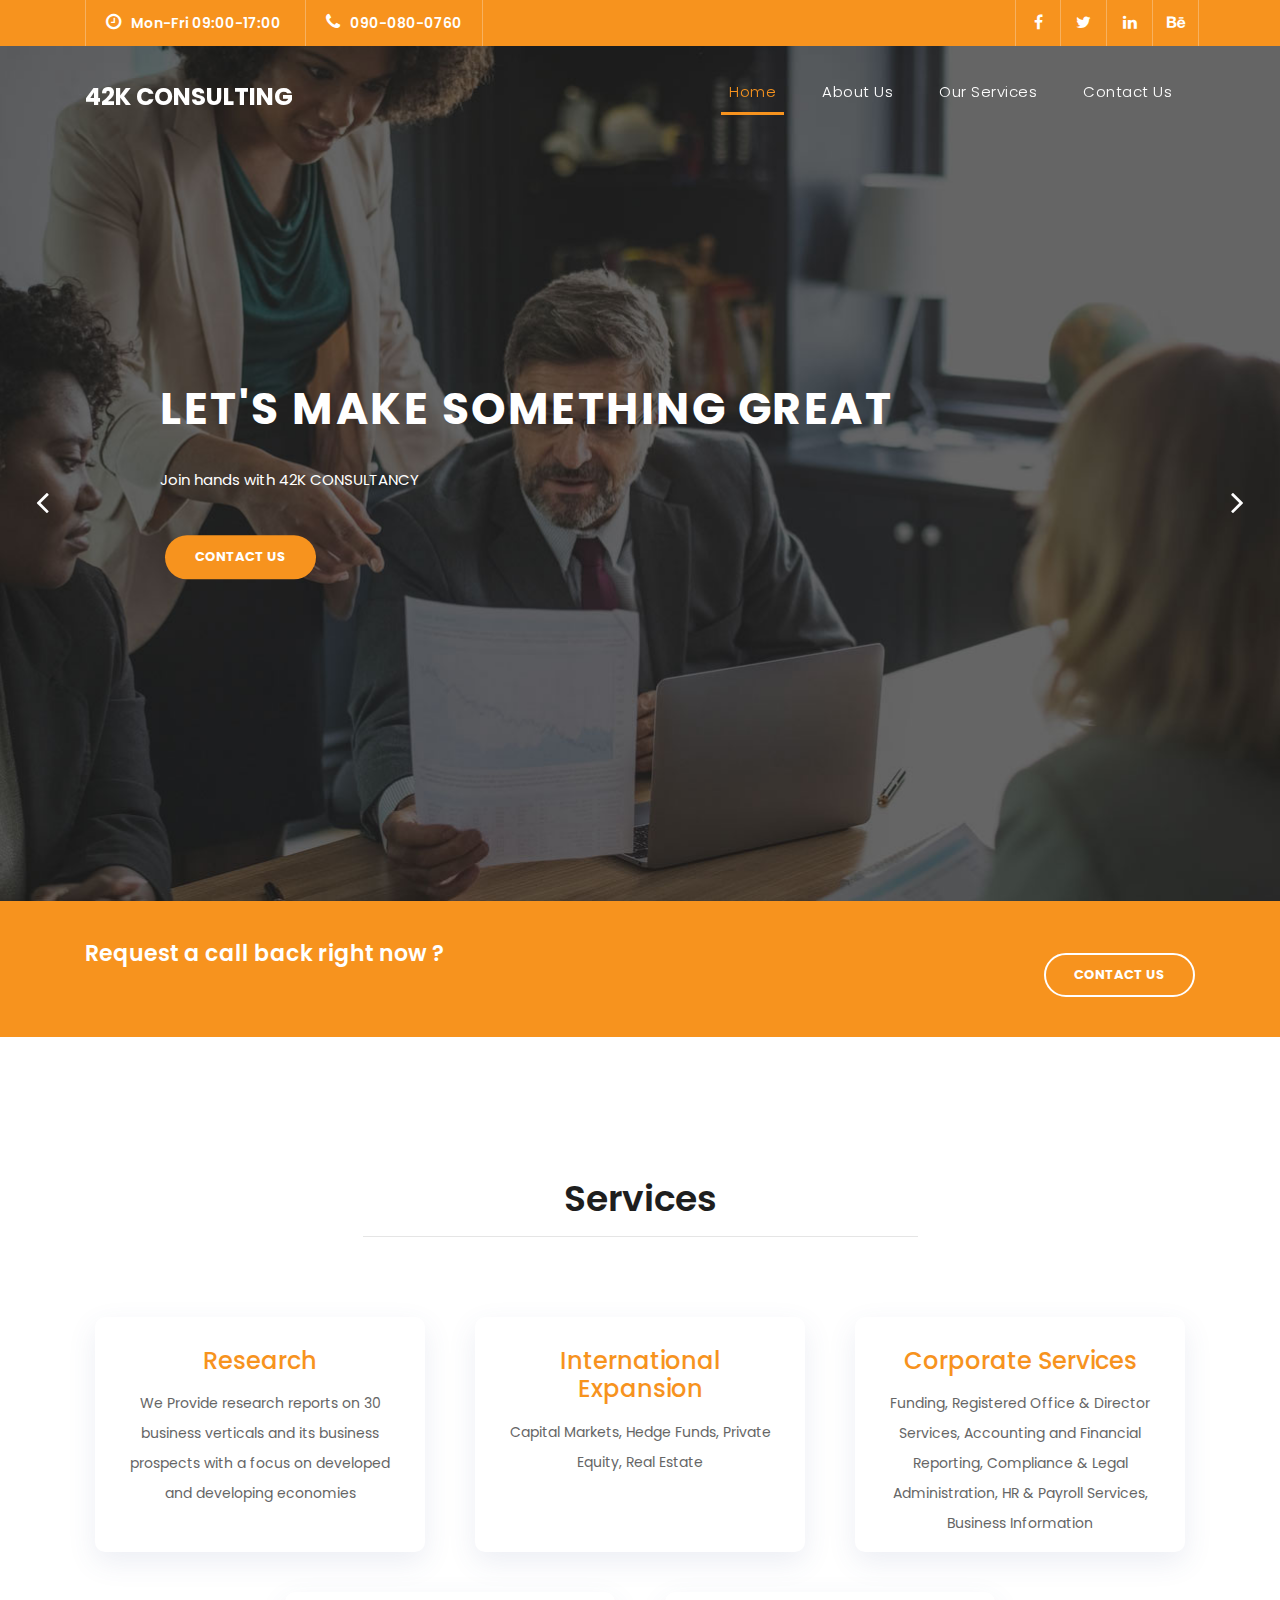
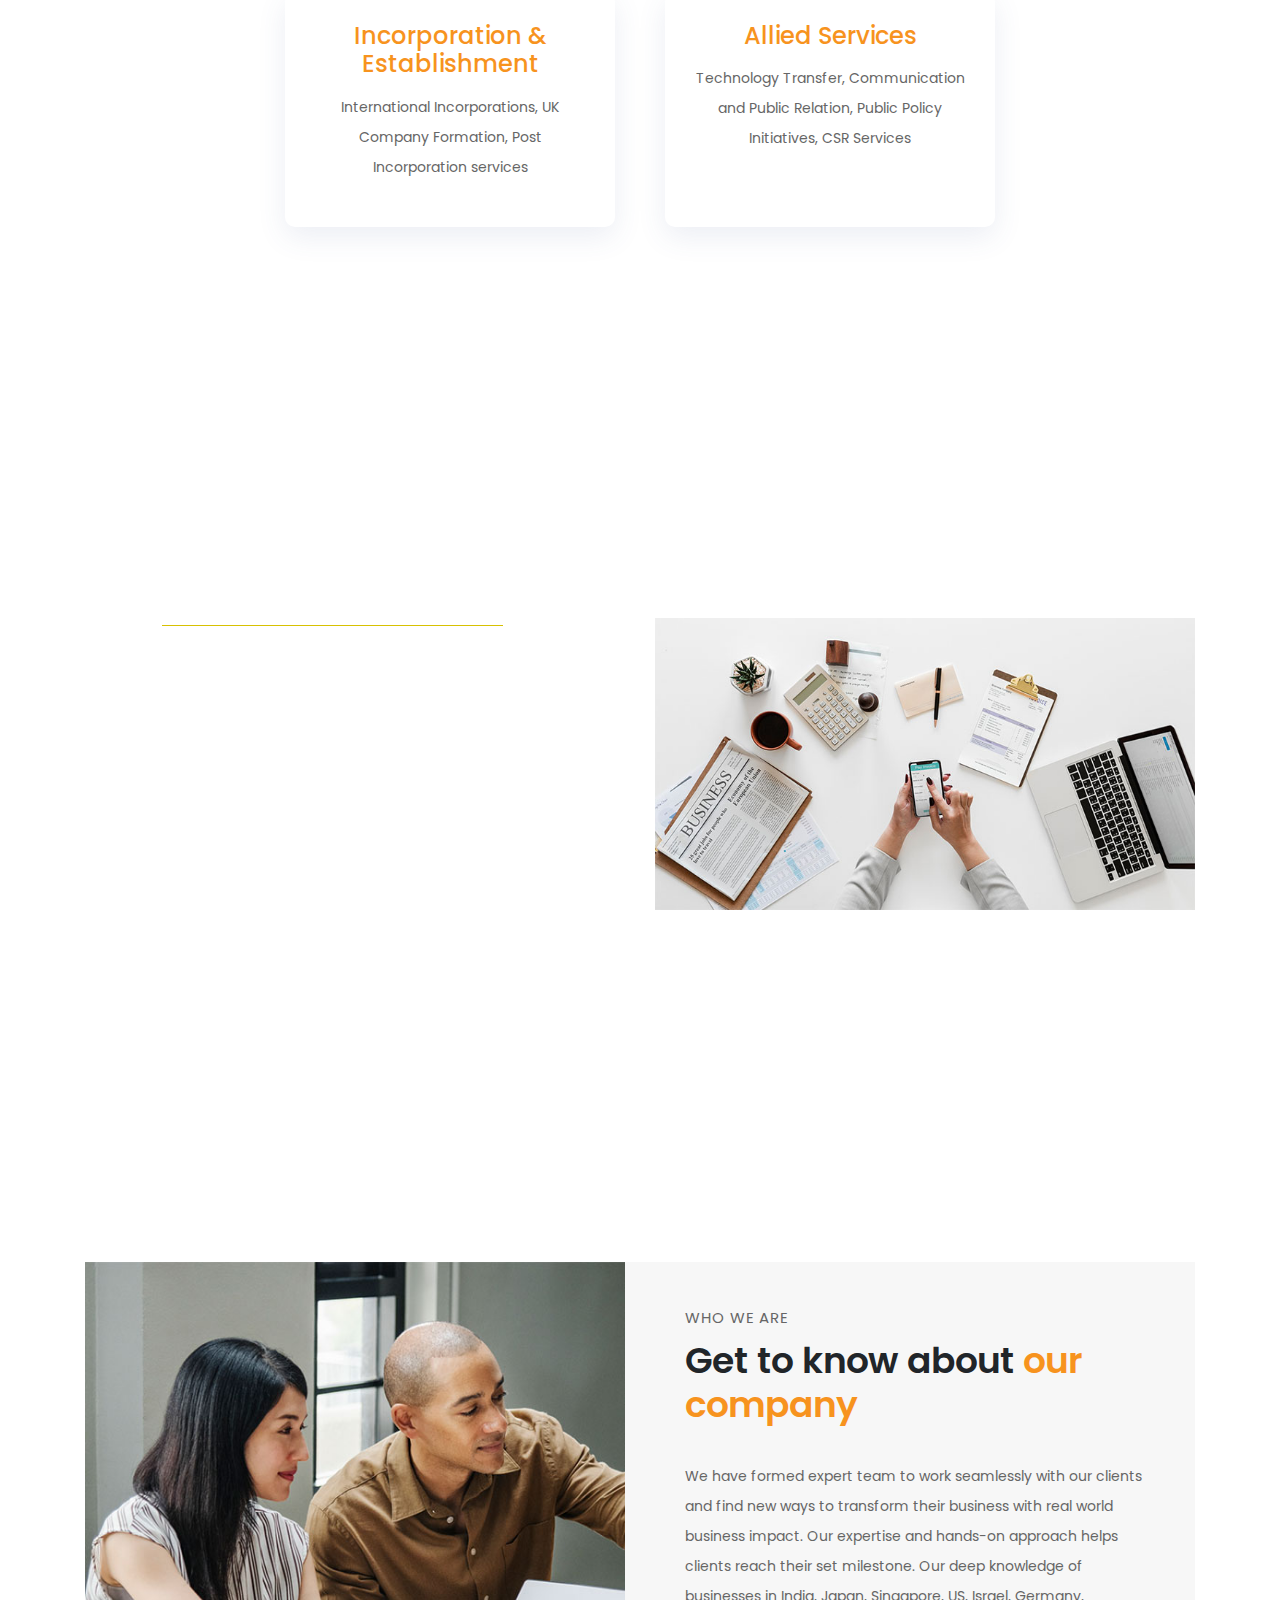
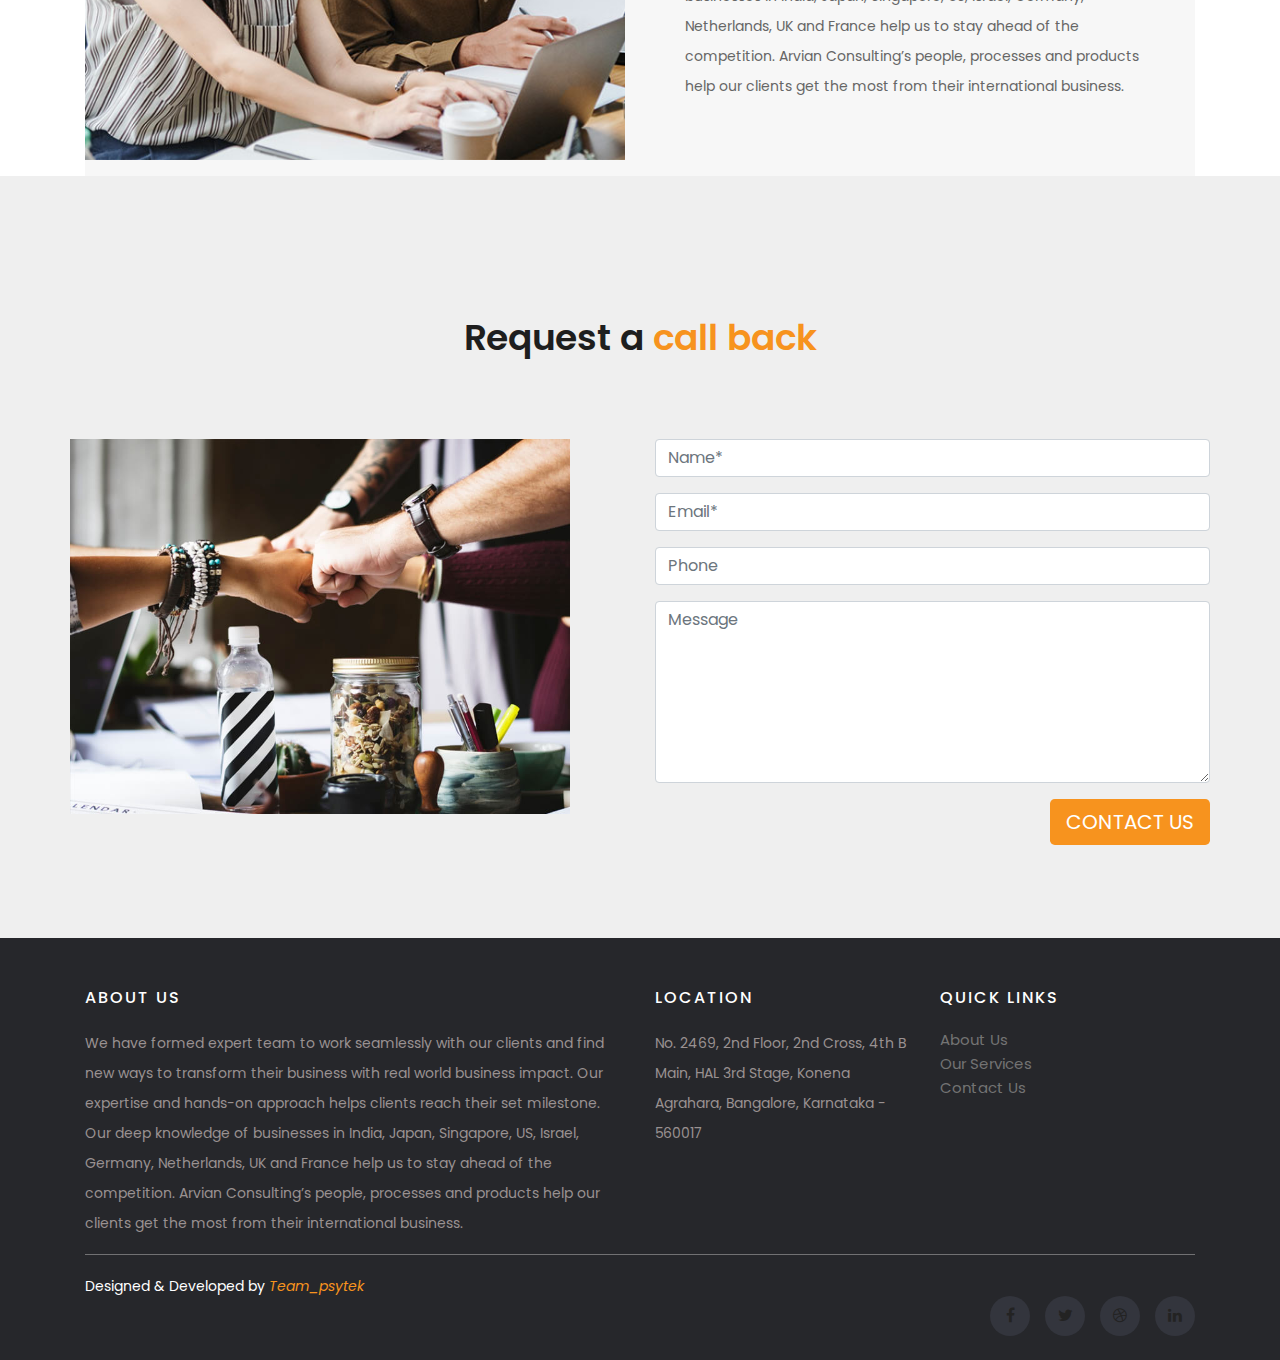
==== index.html @ 0863b6f3 "update website" ====
<!DOCTYPE html>
<html lang="en">

  <head>

    <meta charset="utf-8">
    <meta name="viewport" content="width=device-width, initial-scale=1, shrink-to-fit=no">
    <meta name="description" content="">
    <meta name="author" content="TemplateMo">
    <link href="https://fonts.googleapis.com/css?family=Poppins:100,200,300,400,500,600,700,800,900&display=swap" rel="stylesheet">

    <title>42K consulting</title>

    <!-- Bootstrap core CSS -->
    <link href="vendor/bootstrap/css/bootstrap.min.css" rel="stylesheet">

    <!-- Additional CSS Files -->
    <link rel="stylesheet" href="assets/css/fontawesome.css">
    <link rel="stylesheet" href="assets/css/templatemo-finance-business.css">
    <link rel="stylesheet" href="assets/css/owl.css">

    <!-- <link rel="stylesheet" href="assets/bootstrap/css/bootstrap.min.css"> -->
    <link rel="stylesheet" href="assets/mobirise/css/style.css">
    <link rel="preload" as="style" href="assets/mobirise/css/mbr-additional.css">
    <link rel="stylesheet" href="assets/mobirise/css/mbr-additional.css" type="text/css">
<!--

Finance Business TemplateMo

https://templatemo.com/tm-545-finance-business

-->
  </head>

  <body>

    <!-- ***** Preloader Start ***** -->
    <div id="preloader">
        <div class="jumper">
            <div></div>
            <div></div>
            <div></div>
        </div>
    </div>  
    <!-- ***** Preloader End ***** -->

    <!-- Header -->
    <div class="sub-header">
      <div class="container">
        <div class="row">
          <div class="col-md-8 col-xs-12">
            <ul class="left-info">
              <li><a href="#"><i class="fa fa-clock-o"></i>Mon-Fri 09:00-17:00</a></li>
              <li><a href="#"><i class="fa fa-phone"></i>090-080-0760</a></li>
            </ul>
          </div>
          <div class="col-md-4">
            <ul class="right-icons">
              <li><a href="#"><i class="fa fa-facebook"></i></a></li>
              <li><a href="#"><i class="fa fa-twitter"></i></a></li>
              <li><a href="#"><i class="fa fa-linkedin"></i></a></li>
              <li><a href="#"><i class="fa fa-behance"></i></a></li>
            </ul>
          </div>
        </div>
      </div>
    </div>

    <header class="">
      <nav class="navbar navbar-expand-lg">
        <div class="container">
          <a class="navbar-brand" href="index.html"><h2>  42K Consulting </h2></a>
          <button class="navbar-toggler" type="button" data-toggle="collapse" data-target="#navbarResponsive" aria-controls="navbarResponsive" aria-expanded="false" aria-label="Toggle navigation">
            <span class="navbar-toggler-icon"></span>
          </button>
          <div class="collapse navbar-collapse" id="navbarResponsive">
            <ul class="navbar-nav ml-auto">
              <li class="nav-item active">
                <a class="nav-link" href="index.html">Home
                  <span class="sr-only">(current)</span>
                </a>
              </li>
              <li class="nav-item">
                <a class="nav-link" href="about.html">About Us</a>
              </li>
              <li class="nav-item">
                <a class="nav-link" href="services.html">Our Services</a>
              </li>
              <li class="nav-item">
                <a class="nav-link" href="contact.html">Contact Us</a>
              </li>
            </ul>
          </div>
        </div>
      </nav>
    </header>

    <!-- Page Content -->
    <!-- Banner Starts Here -->
    <div class="main-banner header-text" id="top">
        <div class="Modern-Slider">
          <!-- Item -->
          <div class="item item-1">
            <div class="img-fill">
                <div class="text-content">
                  <h6></h6>
                  <h4>Let's Make something great  </h4>
                  <p>Join hands with 42K CONSULTANCY</p>
                  <a href="contact.html" class="filled-button">contact us</a>
                </div>
            </div>
          </div>
          <!-- // Item -->
          <!-- Item -->
          <div class="item item-2">
            <div class="img-fill">
                <div class="text-content">
                  <!-- <h6>we are here to support you</h6> -->
                  <h4>Let's Make something great  </h4>
                  <p>Join hands with 42K CONSULTANCY</p>
                  <a href="services.html" class="filled-button">our services</a>
                </div>
            </div>
          </div>
          <!-- // Item -->
          <!-- Item -->
          <!-- <div class="item item-3">
            <div class="img-fill">
                <div class="text-content">
                  <h6>we have a solid background</h6>
                  <h4>Market Analysis<br>&amp; Statistics</h4>
                  <p>Vivamus ut tellus mi. Nulla nec cursus elit, id vulputate mi. Sed nec cursus augue. Phasellus lacinia ac sapien vitae dapibus. Mauris ut dapibus velit cras interdum nisl ac urna tempor mollis.</p>
                  <a href="about.html" class="filled-button">learn more</a>
                </div>
            </div>
          </div> -->
          <!-- // Item -->
        </div>
    </div>
    <!-- Banner Ends Here -->

    <div class="request-form">
      <div class="container">
        <div class="row">
          <div class="col-md-8">
            <h4>Request a call back right now ?</h4>
          </div>
          <div class="col-md-4">
            <a href="contact.html" class="border-button">Contact Us</a>
          </div>
        </div>
      </div>
    </div>

    <div class="services">
      <div class="container">
        <div class="row">
          <div class="col-md-12">
            <div class="section-heading">
              <h2> Services</h2>
              <hr style="    width: 50%;">
              <!-- <span>Aliquam id urna imperdiet libero mollis hendrerit</span> -->
            </div>
          </div>
          <div class="col-lg-4 col-md-6">
            <div class="icon-box" style="height: 235px;">
              <h4 class="title" style="    text-align: center;
              margin-bottom: 13px;"><a href="">Research</a></h4>
              <p class="description" style=" text-align: center;">
                We Provide research reports on 30 business verticals and its business prospects with a focus on developed and developing economies</p>
            </div>
          </div>
          <div class="col-lg-4 col-md-6">
            <div class="icon-box" style="height: 235px;">
              <h4 class="title" style="    text-align: center;
              margin-bottom: 13px;"><a href="">International Expansion</a></h4>
              <p class="description" style=" text-align: center;">
                Capital Markets, Hedge Funds, Private Equity, Real Estate</p>
            </div>
          </div>

          <div class="col-lg-4 col-md-6" >
            <div class="icon-box" style="height: 235px;">
              <h4 class="title" style="    text-align: center;
              margin-bottom: 13px;"><a href="">Corporate Services</a></h4>
              <p class="description" style=" text-align: center;">Funding, Registered Office & Director Services, Accounting and Financial Reporting, Compliance & Legal Administration, HR & Payroll Services, Business Information</p>
            </div>
          </div>
          <div class="col-lg-2 col-md-6">
          
          </div>
            <div class="col-lg-4 col-md-6" >
              <div class="icon-box"  style="height: 235px;">
                <h4 class="title" style="    text-align: center;
                margin-bottom: 13px;"><a href="">Incorporation & Establishment  </a></h4>
                <p class="description" style=" text-align: center;">International Incorporations, UK Company Formation, Post Incorporation services</p>
              </div>
            </div>
  
            <div class="col-lg-4 col-md-6">
              <div class="icon-box" style="height: 235px;">
                <h4 class="title" style="    text-align: center;
                margin-bottom: 13px;"><a href="">Allied Services</a></h4>
                <p class="description" style=" text-align: center;">Technology Transfer, Communication and Public Relation, Public Policy Initiatives, CSR Services </p>
              </div>
            </div>
        </div>
      </div>
    </div>

    <div class="fun-facts">
      <div class="container">
        <div class="row">
          <div class="col-md-6">
            <div class="left-content">
              <!-- <span>Lorem ipsum dolor sit amet</span> -->
              <h2 style="text-align: center;">What We Do</em></h2>
              <hr style="    background: #f0d703;
              width: 69%;">
              <p>Arvian Consulting is a trusted business partner for companies in their efforts to create wealth by expanding their business and create lasting legacies and good governance standards. We provided deliverable solutions to businesses, funds and portfolios by way of advisory services. We have set up a partner ecosystem around Arvian Consulting Pvt Ltd to deliver these services seamlessly. Besides speed and accuracy, we bank on trust of our clients to come up with ways to transform their business creating global impact. Arvian Consulting with its team of experts provide services based on trust, transparency and without any conflict of interest in our approach to client dealings.</p>
              <!-- <a href="" class="filled-button">Read More</a> -->
            </div>
          </div>
          <div class="col-md-6 align-self-center">
              <img src="./assets/images/single_service_01.jpg" alt="" width="100%">
            <!-- <div class="row">
              <div class="col-md-6">
                <div class="count-area-content">
                  <div class="count-digit">945</div>
                  <div class="count-title">Work Hours</div>
                </div>
              </div>
              <div class="col-md-6">
                <div class="count-area-content">
                  <div class="count-digit">1280</div>
                  <div class="count-title">Great Reviews</div>
                </div>
              </div>
              <div class="col-md-6">
                <div class="count-area-content">
                  <div class="count-digit">578</div>
                  <div class="count-title">Projects Done</div>
                </div>
              </div>
              <div class="col-md-6">
                <div class="count-area-content">
                  <div class="count-digit">26</div>
                  <div class="count-title">Awards Won</div>
                </div>
              </div>
            </div> -->
          </div>
        </div>
      </div>
    </div>

    <div class="more-info">
      <div class="container">
        <div class="row">
          <div class="col-md-12">
            <div class="more-info-content">
              <div class="row">
                <div class="col-md-6">
                  <div class="left-image">
                    <img src="assets/images/more-info.jpg" alt="">
                  </div>
                </div>
                <div class="col-md-6 align-self-center">
                  <div class="right-content">
                    <span>Who we are</span>
                    <h2>Get to know about <em>our company</em></h2>
                    <!-- <p>Curabitur pulvinar sem a leo tempus facilisis. Sed non sagittis neque. Nulla conse quat tellus nibh, id molestie felis sagittis ut. Nam ullamcorper tempus ipsum in cursus<br><br>Praes end at dictum metus. Morbi id hendrerit lectus, nec dapibus ex. Etiam ipsum quam, luctus eu egestas eget, tincidunt</p> -->
                    <p>We have formed expert team to work seamlessly with our clients and find new ways to transform their business with real world business impact. Our expertise and hands-on approach helps clients reach their set milestone. Our deep knowledge of businesses in India, Japan, Singapore, US, Israel, Germany, Netherlands, UK and France help us to stay ahead of the competition. Arvian Consulting’s people, processes and products help our clients get the most from their international business.</p>
                    <!-- <a href="#" class="filled-button">Read More</a> -->
                  </div>
                </div>
              </div>
            </div>
          </div>
        </div>
      </div>
    </div>

    <section class="mbr-section mbr-section--relative mbr-section--fixed-size" id="form1-0" data-rv-view="0" style="background-color: rgb(239, 239, 239);">
      <div class="callback-form" >
        <div class="container">
          <div class="row">
            <div class="col-md-12">
              <div class="section-heading">
                <h2>Request a <em>call back</em></h2>
              </div>
            </div>
            </div>
            </div>
      </div>

      <div class="mbr-section__container mbr-section__container--std-padding container" style="padding-top: 0px; padding-bottom: 93px;">
          <div class="row">
              <div class="col-sm-12">
                  <div class="row">
                    <div class="col-sm-6">
                      <div class="left-image">
                        <img src="assets/images/gallery-7.jpg" alt="" width="90%">
                      </div>
                    </div>
                      <div class="col-sm-6 col-sm-offset-2" data-form-type="formoid">
           
                          <div data-form-alert="true" >
                              <div class="hide" data-form-alert-success="true">Thanks for filling out form!</div>
                          </div>
                          <form action="https://mobirise.com/" method="post" data-form-title="CONTACT FORM">
                              <input type="hidden" value="jYEW8Yo8t2uOpJQPREWCPwT0fJYS+WKNRGu4sNoEkVUfppv047dBVcEfXmj8zi+dXB9v17uTpGuWzfgWMKWnmbash7l9SX9lrZNHgSglXkUbrOfDJ7FNL8WYqQ5omXha" data-form-email="true">
                              <div class="form-group">
                                  <input type="text" class="form-control" name="name" required="" placeholder="Name*" data-form-field="Name">
                              </div>
                              <div class="form-group">
                                  <input type="email" class="form-control" name="email" required="" placeholder="Email*" data-form-field="Email">
                              </div>
                              <div class="form-group">
                                  <input type="tel" class="form-control" name="phone" placeholder="Phone" data-form-field="Phone">
                              </div>
                              <div class="form-group">
                                  <textarea class="form-control" name="message" rows="7" placeholder="Message" data-form-field="Message"></textarea>
                              </div>
                              <div class="mbr-buttons mbr-buttons--right">
                                  <button type="submit" class="mbr-buttons__btn btn btn-lg btn-danger" style="background-color: #f7931e;border: none;">CONTACT US</button></div>
                          </form>
                      </div>
                  </div>
              </div>
          </div>
      </div>
  </section>
    <!-- <div class="callback-form" >
      <div class="container">
        <div class="row">
          <div class="col-md-12">
            <div class="section-heading">
              <h2>Request a <em>call back</em></h2>
            </div>
          </div>
          <div class="col-md-12">
            <div class="contact-form" style="background-color: #d9d9d9;">
              <form action="https://mobirise.com/" method="post" data-form-title="CONTACT FORM">
                <input type="hidden" value="jYEW8Yo8t2uOpJQPREWCPwT0fJYS+WKNRGu4sNoEkVUfppv047dBVcEfXmj8zi+dXB9v17uTpGuWzfgWMKWnmbash7l9SX9lrZNHgSglXkUbrOfDJ7FNL8WYqQ5omXha" data-form-email="true">
                <div class="form-group">
                    <input type="text" class="form-control" name="name" required="" placeholder="Name*" data-form-field="Name">
                </div>
                <div class="form-group">
                    <input type="email" class="form-control" name="email" required="" placeholder="Email*" data-form-field="Email">
                </div>
                <div class="form-group">
                    <input type="tel" class="form-control" name="phone" placeholder="Phone" data-form-field="Phone">
                </div>
                <div class="form-group">
                    <textarea class="form-control" name="message" rows="7" placeholder="Message" data-form-field="Message"></textarea>
                </div>
                <div class="mbr-buttons mbr-buttons--right">
                    <button type="submit" class="mbr-buttons__btn btn btn-lg btn-danger" style=" background: #1da2e0; border: none;  margin: 0px 0 0px 0px;">CONTACT US</button></div>
            </form>
            </div>
          </div>
        </div>
      </div>
    </div> -->



    <!-- Footer Starts Here -->
    <footer class="site-footer">
      <div class="container">
        <div class="row">
          <div class="col-sm-12 col-md-6">
            <h6>About Us</h6>
            <p style="color: #999191;padding-top: 21px;">We have formed expert team to work seamlessly with our clients and find new ways to transform their business with real world business impact. Our expertise and hands-on approach helps clients reach their set milestone. Our deep knowledge of businesses in India, Japan, Singapore, US, Israel, Germany, Netherlands, UK and France help us to stay ahead of the competition. Arvian Consulting’s people, processes and products help our clients get the most from their international business.</p>
          </div>

          <div class="col-xs-6 col-md-3">
            <h6>Location</h6>
            <p style="color: #999191;padding-top: 21px;">No. 2469, 2nd Floor, 2nd Cross, 4th B Main, HAL 3rd Stage, Konena Agrahara, Bangalore, Karnataka - 560017</p>
          </div>

          <div class="col-xs-6 col-md-3">
            <h6>Quick Links</h6>
            <ul class="footer-links" style="color: #999191;padding-top: 21px;">
              <li><a href="about.html">About Us</a></li>
              <li><a href="services.html">Our Services</a></li>

              <li><a href="contact.html">Contact Us</a></li>
            </ul>
          </div>
        </div>
        <hr>
      </div>
      <div class="container">
        <div class="row">
          <div class="col-md-8 col-sm-6 col-xs-12">
            <p>Designed & Developed by <a rel="nofollow noopener" href="https://psyteksolutions.cf" target="_blank"><em style="color: #f7931e;">Team_psytek</em> </a></p>

          </div>

          <div class="col-md-4 col-sm-6 col-xs-12">
            <ul class="social-icons">
              <li><a class="facebook" href="#"><i class="fa fa-facebook"></i></a></li>
              <li><a class="twitter" href="#"><i class="fa fa-twitter"></i></a></li>
              <li><a class="dribbble" href="#"><i class="fa fa-dribbble"></i></a></li>
              <li><a class="linkedin" href="#"><i class="fa fa-linkedin"></i></a></li>   
            </ul>
          </div>
        </div>
      </div>
</footer>

    <!-- Bootstrap core JavaScript -->
    <script src="vendor/jquery/jquery.min.js"></script>
    <script src="vendor/bootstrap/js/bootstrap.bundle.min.js"></script>

    <!-- Additional Scripts -->
    <script src="assets/js/custom.js"></script>
    <script src="assets/js/owl.js"></script>
    <script src="assets/js/slick.js"></script>
    <script src="assets/js/accordions.js"></script>
    <script src="assets/web/assets/jquery/jquery.min.js"></script>
    <script src="assets/bootstrap/js/bootstrap.min.js"></script>
    <script src="assets/smooth-scroll/smooth-scroll.js"></script>
    <script src="assets/web/assets/jquery/jquery.min.js"></script>
  <script src="assets/bootstrap/js/bootstrap.min.js"></script>
  <script src="assets/smooth-scroll/smooth-scroll.js"></script>
  <!--[if lte IE 9]>
    <script src="assets/jquery-placeholder/jquery.placeholder.min.js"></script>
  <![endif]-->
  <script src="assets/mobirise/js/script.js"></script>
  <script src="assets/formoid/formoid.min.js"></script>
    <script language = "text/Javascript"> 
      cleared[0] = cleared[1] = cleared[2] = 0; //set a cleared flag for each field
      function clearField(t){                   //declaring the array outside of the
      if(! cleared[t.id]){                      // function makes it static and global
          cleared[t.id] = 1;  // you could use true and false, but that's more typing
          t.value='';         // with more chance of typos
          t.style.color='#fff';
          }
      }
    </script>

  </body>
</html>
---- assets/css/templatemo-finance-business.css ----
/* 

TemplateMo - Finance Business

https://templatemo.com/tm-545-finance-business

*/
 :root {
	--yellow:#f7931e ;
	/*  var(--yellow)  */
	 /* -yellow = : var(--yellow) ; */
 }
 
/*--------------------------------------------------------------
# Navigation Menu
--------------------------------------------------------------*/
/* Desktop Navigation */
.nav-menu ul {
	margin: 0;
	padding: 0;
	list-style: none;
  }
  .hide {
	display: none !important;
  }
  .nav-menu > ul {
	display: flex;
  }
  
  .nav-menu > ul > li {
	position: relative;
	white-space: nowrap;
	padding: 10px 0 10px 28px;
  }
  
  .nav-menu a {
	display: block;
	position: relative;
	color: #0f394c;
	transition: 0.3s;
	font-size: 14px;
	font-family: sans-serif;
	/* text-transform: uppercase; */
	font-weight: 600;
  }
  
  .nav-menu a:hover, .nav-menu .active > a, .nav-menu li:hover > a {
	color: #49b5e7;
  }
  
  .nav-menu .drop-down ul {
	display: block;
	position: absolute;
	left: 14px;
	top: calc(100% + 30px);
	z-index: 99;
	opacity: 0;
	visibility: hidden;
	padding: 10px 0;
	background: #fff;
	box-shadow: 0px 0px 30px rgba(127, 137, 161, 0.25);
	transition: 0.3s;
  }
  
  .nav-menu .drop-down:hover > ul {
	opacity: 1;
	top: 100%;
	visibility: visible;
  }
  
  .nav-menu .drop-down li {
	min-width: 180px;
	position: relative;
  }
  
  .nav-menu .drop-down ul a {
	padding: 10px 20px;
	font-size: 14px;
	font-weight: 500;
	text-transform: none;
	color: #0f394c;
	text-transform: uppercase;
  }
  
  .nav-menu .drop-down ul a:hover, .nav-menu .drop-down ul .active > a, .nav-menu .drop-down ul li:hover > a {
	color: #49b5e7;
  }
  
  .nav-menu .drop-down > a:after {
	content: "\ea99";
	font-family: IcoFont;
	padding-left: 5px;
  }
  
  .nav-menu .drop-down .drop-down ul {
	top: 0;
	left: calc(100% - 30px);
  }
  
  .nav-menu .drop-down .drop-down:hover > ul {
	opacity: 1;
	top: 0;
	left: 100%;
  }
  
  .nav-menu .drop-down .drop-down > a {
	padding-right: 35px;
  }
  
  .nav-menu .drop-down .drop-down > a:after {
	content: "\eaa0";
	font-family: IcoFont;
	position: absolute;
	right: 15px;
  }
  
  @media (max-width: 1366px) {
	.nav-menu .drop-down .drop-down ul {
	  left: -90%;
	}
	.nav-menu .drop-down .drop-down:hover > ul {
	  left: -100%;
	}
	.nav-menu .drop-down .drop-down > a:after {
	  content: "\ea9d";
	}
  }
body {
  font-family: 'Poppins', sans-serif;
  overflow-x: hidden;
  text-rendering: optimizeLegibility;
  -webkit-font-smoothing: antialiased;
  -moz-osx-font-smoothing: grayscale;
}
.icon-box {
    padding: 30px;
    position: relative;
    overflow: hidden;
    border-radius: 10px;
    margin: 0 10px 40px 10px;
    background: #fff;
    box-shadow: 0 10px 29px 0 rgba(68, 88, 144, 0.1);
    transition: all 0.3s ease-in-out;
}
p {
	margin-bottom: 0px;
	font-size: 14px;
	color: #666666;
	line-height: 30px;
}
a {
	text-decoration: none!important;
}
ul {
	padding: 0;
	margin: 0;
	list-style: none;
}

h1,h2,h3,h4,h5,h6 {
	margin: 0px;
}
a{
	color: var(--yellow);
}
a.filled-button {
	background-color:  var(--yellow) ;
	color: #fff;
	font-size: 13px;
	text-transform: uppercase;
	font-weight: 700;
	padding: 12px 30px;
	border-radius: 30px;
	display: inline-block;
	transition: all 0.3s;
}

a.filled-button:hover {
	background-color: #fff;
	color:  var(--yellow) ;
}

a.border-button {
	background-color: transparent;
	color: #fff;
	border: 2px solid #fff;
	font-size: 13px;
	text-transform: uppercase;
	font-weight: 700;
	padding: 10px 28px;
	border-radius: 30px;
	display: inline-block;
	transition: all 0.3s;
}

a.border-button:hover {
	background-color: #fff;
	color:  var(--yellow) ;
}

.section-heading {
	text-align: center;
	margin-bottom: 80px;
}

.section-heading h2 {
	font-size: 36px;
	font-weight: 600;
	color: #1e1e1e;
}

.section-heading em {
	font-style: normal;
	color:  var(--yellow) ;
}

.section-heading span {
	display: block;
	margin-top: 15px;
	text-transform: uppercase;
	font-size: 15px;
	color: #666;
	letter-spacing: 1px;
}

#preloader {
  overflow: hidden;
  background:  var(--yellow) ;
  left: 0;
  right: 0;
  top: 0;
  bottom: 0;
  position: fixed;
  z-index: 9999999;
  color: #fff;
}

#preloader .jumper {
  left: 0;
  top: 0;
  right: 0;
  bottom: 0;
  display: block;
  position: absolute;
  margin: auto;
  width: 50px;
  height: 50px;
}

#preloader .jumper > div {
  background-color: #fff;
  width: 10px;
  height: 10px;
  border-radius: 100%;
  -webkit-animation-fill-mode: both;
  animation-fill-mode: both;
  position: absolute;
  opacity: 0;
  width: 50px;
  height: 50px;
  -webkit-animation: jumper 1s 0s linear infinite;
  animation: jumper 1s 0s linear infinite;
}

#preloader .jumper > div:nth-child(2) {
  -webkit-animation-delay: 0.33333s;
  animation-delay: 0.33333s;
}

#preloader .jumper > div:nth-child(3) {
  -webkit-animation-delay: 0.66666s;
  animation-delay: 0.66666s;
}

@-webkit-keyframes jumper {
  0% {
    opacity: 0;
    -webkit-transform: scale(0);
    transform: scale(0);
  }
  5% {
    opacity: 1;
  }
  100% {
    -webkit-transform: scale(1);
    transform: scale(1);
    opacity: 0;
  }
}

@keyframes jumper {
  0% {
    opacity: 0;
    -webkit-transform: scale(0);
    transform: scale(0);
  }
  5% {
    opacity: 1;
  }
  100% {
    opacity: 0;
  }
}

/* Sub Header Style */

.sub-header {
	background-color:  var(--yellow) ;
	height: 46px;
	line-height: 46px;
}

.sub-header ul li {
	display: inline-block;
}

.sub-header ul.left-info li {
	border-left: 1px solid rgba(250,250,250,0.3);
	padding: 0px 20px;
}

.sub-header ul.left-info li:last-child {
	border-right: 1px solid rgba(250,250,250,0.3);
}

.sub-header ul.left-info li i {
	margin-right: 10px;
	font-size: 18px;
}

.sub-header ul.left-info li a {
	color: #fff;
	font-size: 14px;
	font-weight: 600;
}

.sub-header ul.right-icons {
	float: right;
}

.sub-header ul.right-icons li {
	margin-right: -4px;
	width: 46px;
	display: inline-block;
	text-align: center;
	border-right: 1px solid rgba(250,250,250,0.3);
}

.sub-header ul.right-icons li:first-child {
	border-left: 1px solid rgba(250,250,250,0.3);
}

.sub-header ul.right-icons li a {
	color: #fff;
	transition: all 0.3s;
}

.sub-header ul.right-icons li a:hover {
	opacity: 0.75;
}



/* Header Style */
header {
	position: absolute;
	z-index: 99999;
	width: 100%;
	background-color: transparent!important;
	height: 80px;
	-webkit-transition: all 0.3s ease-in-out 0s;
    -moz-transition: all 0.3s ease-in-out 0s;
    -o-transition: all 0.3s ease-in-out 0s;
    transition: all 0.3s ease-in-out 0s;
}
header .navbar {
	padding: 20px 0px;
}
.background-header .navbar {
	padding: 10px 0px;
}
.background-header {
	top: 0;
	position: fixed;
	background-color: #fff!important;
	box-shadow: 0px 1px 10px rgba(0,0,0,0.1);
}
.background-header .navbar-brand h2 {
	color:  var(--yellow) !important;
}
.background-header .navbar-nav a.nav-link {
	color: #1e1e1e!important;
}
.background-header .navbar-nav .nav-link:hover,
.background-header .navbar-nav .active>.nav-link,
.background-header .navbar-nav .nav-link.active,
.background-header .navbar-nav .nav-link.show,
.background-header .navbar-nav .show>.nav-link {
	color:  var(--yellow) !important;
}
.navbar .navbar-brand {
	float: 	left;
	margin-top: 12px;
	outline: none;
}
.navbar .navbar-brand h2 {
	color: #fff;
	text-transform: uppercase;
	font-size: 24px;
	font-weight: 700;
	-webkit-transition: all .3s ease 0s;
    -moz-transition: all .3s ease 0s;
    -o-transition: all .3s ease 0s;
    transition: all .3s ease 0s;
}
.navbar .navbar-brand h2 em {
	font-style: normal;
	font-size: 16px;
}
#navbarResponsive {
	z-index: 999;
}
.navbar-collapse {
	text-align: center;
}
.navbar .navbar-nav .nav-item {
	margin: 0px 15px;
}
.navbar .navbar-nav a.nav-link {
	text-transform: capitalize;
	font-size: 15px;
	font-weight: 300;
	letter-spacing: 0.5px;
	color: #fff;
	transition: all 0.5s;
	margin-top: 5px;
}
.navbar .navbar-nav .nav-link:hover,
.navbar .navbar-nav .active>.nav-link,
.navbar .navbar-nav .nav-link.active,
.navbar .navbar-nav .nav-link.show,
.navbar .navbar-nav .show>.nav-link {
	color:  var(--yellow) ;
	border-bottom: 3px solid  var(--yellow) ;
}
.navbar .navbar-toggler-icon {
	background-image: none;
}
.navbar .navbar-toggler {
	border-color: #fff;
	background-color: #fff;	
	height: 36px;
	outline: none;
	border-radius: 0px;
	position: absolute;
	right: 30px;
	top: 20px;
}
.navbar .navbar-toggler-icon:after {
	content: '\f0c9';
	color:  var(--yellow) ;
	font-size: 18px;
	line-height: 26px;
	font-family: 'FontAwesome';
}



/* Banner Style */

.img-fill{
  width: 100%;
  display: block;
  overflow: hidden;
  position: relative;
  text-align: center
}

.img-fill img {
  min-height: 100%;
  min-width: 100%;
  position: relative;
  display: inline-block;
  max-width: none;
}

*,
*:before,
*:after {
  -webkit-box-sizing: border-box;
  box-sizing: border-box;
  -webkit-font-smoothing: antialiased;
  -moz-osx-font-smoothing: grayscale;
}

.Grid1k {
  padding: 0 15px;
  max-width: 1200px;
  margin: auto;
}

.blocks-box,
.slick-slider {
  margin: 0;
  padding: 0!important;
}

.slick-slide {
  float: left;
  padding: 0;
}

.Modern-Slider .item .img-fill {
	background-size: cover;
	background-position: center center;
	background-repeat: no-repeat;
	height:95vh;
}

.Modern-Slider .item-1 .img-fill {
	background-image: url(../images/slide_01.jpg);
}

.Modern-Slider .item-2 .img-fill {
	background-image: url(../images/slide_02.jpg);
}

.Modern-Slider .item-3 .img-fill {
	background-image: url(../images/slide_03.jpg);
}

.Modern-Slider .NextArrow{
  position:absolute;
  top:50%;
  right:30px;
  border:0 none;
  background-color: transparent;
  text-align:center;
  font-size: 36px;
  font-family: 'FontAwesome';
  color:#FFF;
  z-index:5;
  outline: none;
  cursor: pointer;
}

.Modern-Slider .NextArrow:before{
  content:'\f105';
}

.Modern-Slider .PrevArrow {
  position:absolute;
  top:50%;
  left:30px;
  border:0 none;
  background-color: transparent;
  text-align:center;
  font-size: 36px;
  font-family: 'FontAwesome';
  color:#FFF;
  z-index:5;
  outline: none;
  cursor: pointer;
}

.Modern-Slider .PrevArrow:before{
  content:'\f104';
}

ul.slick-dots {
  display: none!important;
}

.Modern-Slider .text-content {
	text-align: left;
  	width: 75%;
  	position: absolute;
  	top: 50%;
  	left: 50%;
  	transform: translate(-50%, -50%);
}

.Modern-Slider .item h6 {
  margin-bottom: 15px;
  font-size: 22px;
  text-transform: uppercase;
  font-weight: 700;
  letter-spacing: 1px;
  color: var(--yellow) ;
  animation:fadeOutRight 1s both;
}

.Modern-Slider .item h4 {
  margin-bottom: 30px;
  text-transform: uppercase;
  font-size: 44px;
  font-weight: 700;
  letter-spacing: 2.5px;
  color:#FFF;
  overflow:hidden;
  animation:fadeOutLeft 1s both;
}

.Modern-Slider .item p {
	max-width: 570px;
	color: #fff;
	font-size: 15px;
	font-weight: 400;
	line-height: 30px;
	margin-bottom: 40px;
}

.Modern-Slider .item a {
  margin: 0 5px;
}

.Modern-Slider .item.slick-active h6{
  animation:fadeInDown 1s both 1s;
}

.Modern-Slider .item.slick-active h4{
  animation:fadeInLeft 1s both 1.5s;
}

.Modern-Slider .item.slick-active{
  animation:Slick-FastSwipeIn 1s both;
}

.Modern-Slider .buttons {
  position: relative;
}

.Modern-Slider {background:#000;}


/* ==== Slick Slider Css Ruls === */
.slick-slider{position:relative;display:block;-webkit-user-select:none;-moz-user-select:none;-ms-user-select:none;user-select:none;-webkit-touch-callout:none;-khtml-user-select:none;-ms-touch-action:pan-y;touch-action:pan-y;-webkit-tap-highlight-color:transparent}
.slick-list{position:relative;display:block;overflow:hidden;margin:0;padding:0}
.slick-list:focus{outline:none}.slick-list.dragging{cursor:hand}
.slick-slider .slick-track,.slick-slider .slick-list{-webkit-transform:translate3d(0,0,0);-ms-transform:translate3d(0,0,0);transform:translate3d(0,0,0)}
.slick-track{position:relative;top:0;left:0;display:block}
.slick-track:before,.slick-track:after{display:table;content:''}.slick-track:after{clear:both}
.slick-loading .slick-track{visibility:hidden}
.slick-slide{display:none;float:left /* If RTL Make This Right */ ;height:100%;min-height:1px}
.slick-slide.dragging img{pointer-events:none}
.slick-initialized .slick-slide{display:block}
.slick-loading .slick-slide{visibility:hidden}
.slick-vertical .slick-slide{display:block;height:auto;border:1px solid transparent}




/* Request Form */

.request-form {
	background-color:  var(--yellow) ;
	padding: 40px 0px;
	color: #fff;
}

.request-form h4 {
	font-size: 22px;
	font-weight: 600;
}

.request-form span {
	font-size: 15px;
	font-weight: 400;
	display: inline-block;
	margin-top: 10px;
}

.request-form a.border-button {
	margin-top: 12px;
	float: right;
}




/* Services */

.services {
	margin-top: 140px;
}

.service-item img {
	width: 100%;
	overflow: hidden;
}

.service-item .down-content {
	background-color: #f7f7f7;
	padding: 30px;
}

.service-item .down-content h4 {
	font-size: 20px;
	font-weight: 700;
	letter-spacing: 0.25px;
	margin-bottom: 15px;
}

.service-item .down-content p {
	margin-bottom: 20px;
}



/* Fun Facts */

.fun-facts {
	margin-top: 140px;
	background-image: url(../images/fun-facts-bg.jpg);
	background-position: center center;
	background-repeat: no-repeat;
	background-size: cover;
	background-attachment: fixed;
	padding: 140px 0px;
	color: #fff;
}

.fun-facts span {
	text-transform: uppercase;
	font-size: 15px;
	color: #fff;
	letter-spacing: 1px;
	margin-bottom: 10px;
	display: block;
}

.fun-facts h2 {
	font-size: 36px;
	font-weight: 600;
	margin-bottom: 35px;
}

.fun-facts em {
	font-style: normal;
	color:  var(--yellow) ;
}

.fun-facts p {
	color: #fff;
	margin-bottom: 40px;
}

.fun-facts .left-content {
	margin-right: 45px;
}

.count-area-content {
	text-align: center;
	background-color: rgba(250,250,250,0.1);
	padding: 25px 30px 35px 30px;
	margin: 15px 0px;
}

.count-digit {
    margin: 5px 0px;
    color:  var(--yellow) ;
    font-weight: 700;
    font-size: 36px;
}
.count-title {
    font-size: 20px;
    font-weight: 600;
    color: #fff;
    letter-spacing: 0.5px;
}



/* More Info */

.more-info {
	margin-top: 140px;
}

.more-info .left-image img {
	width: 100%;
	overflow: hidden;
}

.more-info .more-info-content {
	background-color: #f7f7f7;
}

.about-info .more-info-content {
	background-color: transparent;
}

.about-info .right-content {
	padding: 0px!important;
	margin-right: 30px;
}

.more-info .right-content {
	padding: 45px 45px 45px 30px;
}

.more-info .right-content span {
	text-transform: uppercase;
	font-size: 15px;
	color: #666;
	letter-spacing: 1px;
	margin-bottom: 10px;
	display: block;
}

.more-info .right-content h2 {
	font-size: 36px;
	font-weight: 600;
	margin-bottom: 35px;
}

.more-info .right-content em {
	font-style: normal;
	color:  var(--yellow) ;
}

.more-info .right-content p {
	margin-bottom: 30px;
}


/* Testimonials Style */

.about-testimonials {
	margin-top: 0px!important;
}

.testimonials {
	margin-top: 140px;
	background-color: #f7f7f7;
	padding: 140px 0px;
}
.testimonial-item .inner-content {
	text-align: center;
	background-color: #fff;	
	padding: 30px;
	border-radius: 5px;
}
.testimonial-item p {
	font-size: 14px;
	font-weight: 400;
}
.testimonial-item h4 {
	font-size: 19px;
	font-weight: 700;
	color: #1e1e1e;
	letter-spacing: 0.5px;
	margin-bottom: 0px;
}
.testimonial-item span {
	display: inline-block;
	margin-top: 8px;
	font-weight: 600;
	font-size: 14px;
	color:  var(--yellow) ;
}
.testimonial-item img {
	max-width: 60px;
	border-radius: 50%;
	margin: 25px auto 0px auto;
}




/* Call Back Style */

.callback-services {
	border-top: 1px solid #eee;
	padding-top: 140px;
}

.contact-us {
	background-color: #f7f7f7;
	padding: 140px 0px;
}

.contact-us .contact-form {
	background-color: transparent!important;
	padding: 0!important;
}

.callback-form {
	margin-top: 140px;
}

.callback-form .contact-form {
	background-color:  var(--yellow) ;
	padding: 60px;
	border-radius: 5px;
	text-align: center;
}

.callback-form .contact-form input {
	border-radius: 20px;
	height: 40px;
	line-height: 40px;
	display: inline-block;
	padding: 0px 15px;
	color: #6a6a6a;
	font-size: 13px;
	text-transform: none;
	box-shadow: none;
	border: none;
	margin-bottom: 35px;
}

.callback-form .contact-form input:focus {
	outline: none;
	box-shadow: none;
	border: none;
}

.callback-form .contact-form textarea {
	border-radius: 20px;
	height: 120px;
	max-height: 200px;
	min-height: 120px;
	display: inline-block;
	padding: 15px;
	color: #6a6a6a;
	font-size: 13px;
	text-transform: none;
	box-shadow: none;
	border: none;
	margin-bottom: 35px;
}

.callback-form .contact-form textarea:focus {
	outline: none;
	box-shadow: none;
	border: none;
}

.callback-form .contact-form ::-webkit-input-placeholder { /* Edge */
  color: #aaa;
}
.callback-form .contact-form :-ms-input-placeholder { /* Internet Explorer 10-11 */
  color: #aaa;
}
.callback-form .contact-form ::placeholder {
  color: #aaa;
}

.callback-form .contact-form button.border-button {
	background-color: transparent;
	color: #fff;
	border: 2px solid #fff;
	font-size: 13px;
	text-transform: uppercase;
	font-weight: 700;
	padding: 10px 28px;
	border-radius: 30px;
	display: inline-block;
	transition: all 0.3s;
	outline: none;
	box-shadow: none;
	text-shadow: none;
	cursor: pointer;
}

.callback-form .contact-form button.border-button:hover {
	background-color: #fff;
	color:  var(--yellow) ;
}

.contact-us .contact-form button.filled-button {
	background-color:  var(--yellow) ;
	color: #fff;
	border: none;
	font-size: 13px;
	text-transform: uppercase;
	font-weight: 700;
	padding: 12px 30px;
	border-radius: 30px;
	display: inline-block;
	transition: all 0.3s;
	outline: none;
	box-shadow: none;
	text-shadow: none;
	cursor: pointer;
}

.contact-us .contact-form button.filled-button:hover {
	background-color: #fff;
	color:  var(--yellow) ;
}



/* Partners Style */

.contact-partners {
	margin-top: -8px!important;
}

.partners {
	margin-top: 140px;
	background-color: #f7f7f7;
	padding: 60px 0px;
}

.partners .owl-item {
	text-align: center;
	cursor: pointer;
}

.partners .partner-item img {
	max-width: 156px;
	margin: auto;
}

/* footer tempaltes style */
.site-footer
{
  background-color:#26272b;
  padding:45px 0 20px;
  font-size:15px;
  line-height:24px;
  color:#737373;
}
.site-footer hr
{
  border-top-color:#bbb;
  opacity:0.5
}
.site-footer hr.small
{
  margin:20px 0
}
.site-footer h6
{
  color:#fff;
  font-size:16px;
  text-transform:uppercase;
  margin-top:5px;
  letter-spacing:2px
}
.site-footer a
{
  color:#737373;
}
.site-footer a:hover
{
  color:#3366cc;
  text-decoration:none;
}
.footer-links
{
  padding-left:0;
  list-style:none
}
.footer-links li
{
  display:block
}
.footer-links a
{
  color:#737373
}
.footer-links a:active,.footer-links a:focus,.footer-links a:hover
{
  color:#3366cc;
  text-decoration:none;
}
.footer-links.inline li
{
  display:inline-block
}
.site-footer .social-icons
{
  text-align:right
}
.site-footer .social-icons a
{
  width:40px;
  height:40px;
  line-height:40px;
  margin-left:6px;
  margin-right:0;
  border-radius:100%;
  background-color:#33353d
}
.copyright-text
{
  margin:0
}
@media (max-width:991px)
{
  .site-footer [class^=col-]
  {
    margin-bottom:30px
  }
}
@media (max-width:767px)
{
  .site-footer
  {
    padding-bottom:0
  }
  .site-footer .copyright-text,.site-footer .social-icons
  {
    text-align:center
  }
}
.social-icons
{
  padding-left:0;
  margin-bottom:0;
  list-style:none
}
.social-icons li
{
  display:inline-block;
  margin-bottom:4px
}
.social-icons li.title
{
  margin-right:15px;
  text-transform:uppercase;
  color:#96a2b2;
  font-weight:700;
  font-size:13px
}
.social-icons a{
  background-color:#eceeef;
  color:#818a91;
  font-size:16px;
  display:inline-block;
  line-height:44px;
  width:44px;
  height:44px;
  text-align:center;
  margin-right:8px;
  border-radius:100%;
  -webkit-transition:all .2s linear;
  -o-transition:all .2s linear;
  transition:all .2s linear
}
.social-icons a:active,.social-icons a:focus,.social-icons a:hover
{
  color:#fff;
  background-color:#29aafe
}
.social-icons.size-sm a
{
  line-height:34px;
  height:34px;
  width:34px;
  font-size:14px
}
.social-icons a.facebook:hover
{
  background-color:#3b5998
}
.social-icons a.twitter:hover
{
  background-color:#00aced
}
.social-icons a.linkedin:hover
{
  background-color:#007bb6
}
.social-icons a.dribbble:hover
{
  background-color:#ea4c89
}
@media (max-width:767px)
{
  .social-icons li.title
  {
    display:block;
    margin-right:0;
    font-weight:600
  }
}
/* Footer Style */

footer {
	background-color: #232323;
	padding: 80px 0px;
	color: #fff;
}

footer h4 {
	color: #fff;
	font-size: 20px;
	font-weight: 600;
	letter-spacing: 0.25px;
	margin-bottom: 35px;
}
footer p {
	color: #fff;
}

footer ul.social-icons {
	margin-top: 25px;
}

footer ul.social-icons li {
	display: inline-block;
	margin-right: 5px;
}

footer ul.social-icons li:last-child {
	margin-right: 0px;
}

footer ul.social-icons li a {
	width: 34px;
	height: 34px;
	display: inline-block;
	line-height: 34px;
	text-align: center;
	background-color: #fff;
	color: #232323;
	border-radius: 50%;
	transition: all 0.3s;
}

footer ul.social-icons li a:hover {
	background-color:  var(--yellow) ;
}

footer ul.menu-list li {
	margin-bottom: 13px;
}

footer ul.menu-list li:last-child {
	margin-bottom: 0px;
}

footer ul.menu-list li a {
	font-size: 14px;
	color: #fff;
	transition: all 0.3s;
}

footer ul.menu-list li a:hover {
	color:  var(--yellow) ;
}

footer .contact-form input {
	border-radius: 20px;
	height: 40px;
	line-height: 40px;
	display: inline-block;
	padding: 0px 15px;
	color: #aaa!important;
	background-color: #343434;
	font-size: 13px;
	text-transform: none;
	box-shadow: none;
	border: none;
	margin-bottom: 15px;
}

footer .contact-form input:focus {
	outline: none;
	box-shadow: none;
	border: none;
	background-color: #343434;
}

footer .contact-form textarea {
	border-radius: 20px;
	height: 120px;
	max-height: 200px;
	min-height: 120px;
	display: inline-block;
	padding: 15px;
	color: #aaa!important;
	background-color: #343434;
	font-size: 13px;
	text-transform: none;
	box-shadow: none;
	border: none;
	margin-bottom: 15px;
}

footer .contact-form textarea:focus {
	outline: none;
	box-shadow: none;
	border: none;
	background-color: #343434;
}

footer .contact-form ::-webkit-input-placeholder { /* Edge */
  color: #aaa;
}
footer .contact-form :-ms-input-placeholder { /* Internet Explorer 10-11 */
  color: #aaa;
}
footer .contact-form ::placeholder {
  color: #aaa;
}

footer .contact-form button.filled-button {
	background-color: transparent;
	color: #fff;
	background-color:  var(--yellow) ;
	border: none;
	font-size: 13px;
	text-transform: uppercase;
	font-weight: 700;
	padding: 12px 30px;
	border-radius: 30px;
	display: inline-block;
	transition: all 0.3s;
	outline: none;
	box-shadow: none;
	text-shadow: none;
	cursor: pointer;
}

footer .contact-form button.filled-button:hover {
	background-color: #fff;
	color:  var(--yellow) ;
}



/* Sub-footer Style */

.sub-footer {
	background-color: #343434;
	text-align: center;
	padding: 25px 0px;
}

.sub-footer p {
	color: #fff;
	font-weight: 300;
	letter-spacing: 0.5px;
}

.sub-footer a {
	color: #fff;
}


.page-heading {
	text-align: center;
	background-image: url(../images/page-heading-bg.jpg);
	background-position: center center;
	background-repeat: no-repeat;
	background-size: cover;
	padding: 230px 0px 150px 0px;
	color: #fff;
}

.page-heading h1 {
	text-transform: capitalize;
	font-size: 36px;
	font-weight: 700;
	letter-spacing: 2px;
	margin-bottom: 18px;
}

.page-heading span {
	font-size: 15px;
	text-transform: uppercase;
	letter-spacing: 1px;
	color: #fff;
	display: block;
}


/* team */

.team {
	background-color: #f7f7f7;
	margin-top: 140px;
	margin-bottom: -140px;
	padding: 120px 0px;
}

.team-item img {
	width: 100%;
	overflow: hidden;
}

.team-item .down-content {
	background-color: #fff;
	padding: 30px;
}

.team-item .down-content h4 {
	font-size: 20px;
	font-weight: 700;
	letter-spacing: 0.25px;
	margin-bottom: 10px;
}

.team-item .down-content span {
	color:  var(--yellow) ;
	font-weight: 600;
	font-size: 14px;
	display: block;
	margin-bottom: 15px;
}

.team-item .down-content p {
	margin-bottom: 20px;
}


/* Single Service */

.single-services {
	margin-top: 140px;
}

#tabs ul {
  margin: 0;
  padding: 0;
}
#tabs ul li {
  margin-bottom: 10px;
  display: inline-block;
  width: 100%;
}
#tabs ul li:last-child {
  margin-bottom: 0px;
}
#tabs ul li a {
	text-transform: capitalize;
	width: 100%;
	padding: 30px 30px;
	display: inline-block;
	background-color:  var(--yellow) ;
  	font-size: 20px;
  	color: #121212;
  	letter-spacing: 0.5px;
  	font-weight: 700;
  	transition: all 0.3s;
}
#tabs ul li a i {
	float: right;
	margin-top: 5px;
}
#tabs ul .ui-tabs-active span {
  background: #faf5b2;
  border: #faf5b2;
  line-height: 90px;
  border-bottom: none;
}
#tabs ul .ui-tabs-active a {
  color: #fff;
}
#tabs ul .ui-tabs-active span {
  color: #1e1e1e;
}
.tabs-content {
	margin-left: 30px;
  text-align: left;
  display: inline-block;
  transition: all 0.3s;
}
.tabs-content img {
	max-width: 100%;
	overflow: hidden;
}
.tabs-content h4 {
	font-size: 20px;
	font-weight: 700;
	letter-spacing: 0.25px;
	margin-bottom: 15px;
	margin-top: 30px;
}
.tabs-content p {
  font-size: 14px;
  color: #7a7a7a;
  margin-bottom: 0px;
}



/* Contact Information */

.contact-information {
	margin-top: 140px;
}

.contact-information .contact-item {
	padding: 60px 30px;
	background-color: #f7f7f7;
	text-align: center;
}

.contact-information .contact-item i {
	color:  var(--yellow) ;
	font-size: 48px;
	margin-bottom: 40px;
}

.contact-information .contact-item h4 {
	font-size: 20px;
	font-weight: 700;
	letter-spacing: 0.25px;
	margin-bottom: 15px;
}

.contact-information .contact-item p {
	margin-bottom: 20px;
}

.contact-information .contact-item a {
	font-weight: 600;
	color:  var(--yellow) ;
	font-size: 15px;
}




/* Responsive Style */
@media (max-width: 768px) {
	.sub-header {
		display: none;
	}
	.Modern-Slider .item h6 {
	  margin-bottom: 15px;
	  font-size: 18px;
	}
	.Modern-Slider .item h4 {
	  margin-bottom: 25px;
	  font-size: 28px;
	  line-height: 36px;
	  letter-spacing: 1px;
	}
	.Modern-Slider .item p {
		max-width: 570px;
		line-height: 25px;
		margin-bottom: 30px;
	}
	.Modern-Slider .NextArrow{
	  right:5px;
	}
	.Modern-Slider .PrevArrow {
	  left:5px;
	}
	.request-form {
		text-align: center;
	}
	.request-form a.border-button {
		float: none;
		margin-top: 30px;
	}
	.services .service-item {
		margin-bottom: 30px;
	}
	.fun-facts .left-content {
		margin-right: 0px;
		margin-bottom: 30px;
	}
	.more-info .right-content  {
		padding: 30px;
	}
	footer {
		padding: 80px 0px 20px 0px;
	}
	footer .footer-item {
		border-bottom: 1px solid #343434;
		margin-bottom: 30px;
		padding-bottom: 30px;
	}
	footer .last-item {
		border-bottom: none;
	}
	.about-info .right-content {
		margin-right: 0px;
		margin-bottom: 30px;
	}
	.team .team-item {
		margin-bottom: 30px;
	}
	.tabs-content {
		margin-left: 0px;
		margin-top: 30px;
	}
	.contact-item {
		margin-bottom: 30px;
	}
}

@media (max-width: 992px) {
	.navbar .navbar-brand {
		position: absolute;
		left: 30px;
		top: 10px;
	}
	.navbar .navbar-brand {
		width: auto;
	}
	.navbar:after {
		display: none;
	}
	#navbarResponsive {
	    z-index: 99999;
	    position: absolute;
	    top: 80px;
	    left: 0;
	    width: 100%;
	    text-align: center;
	    background-color: #fff;
	    box-shadow: 0px 10px 10px rgba(0,0,0,0.1);
	}
	.navbar .navbar-nav .nav-item {
		border-bottom: 1px solid #eee;
	}
	.navbar .navbar-nav .nav-item:last-child {
		border-bottom: none;
	}
	.navbar .navbar-nav a.nav-link {
		padding: 15px 0px;
		color: #1e1e1e!important;
	}
	.navbar .navbar-nav .nav-link:hover,
	.navbar .navbar-nav .active>.nav-link,
	.navbar .navbar-nav .nav-link.active,
	.navbar .navbar-nav .nav-link.show,
	.navbar .navbar-nav .show>.nav-link {
		color:  var(--yellow) !important;
		border-bottom: none!important;
	}
}
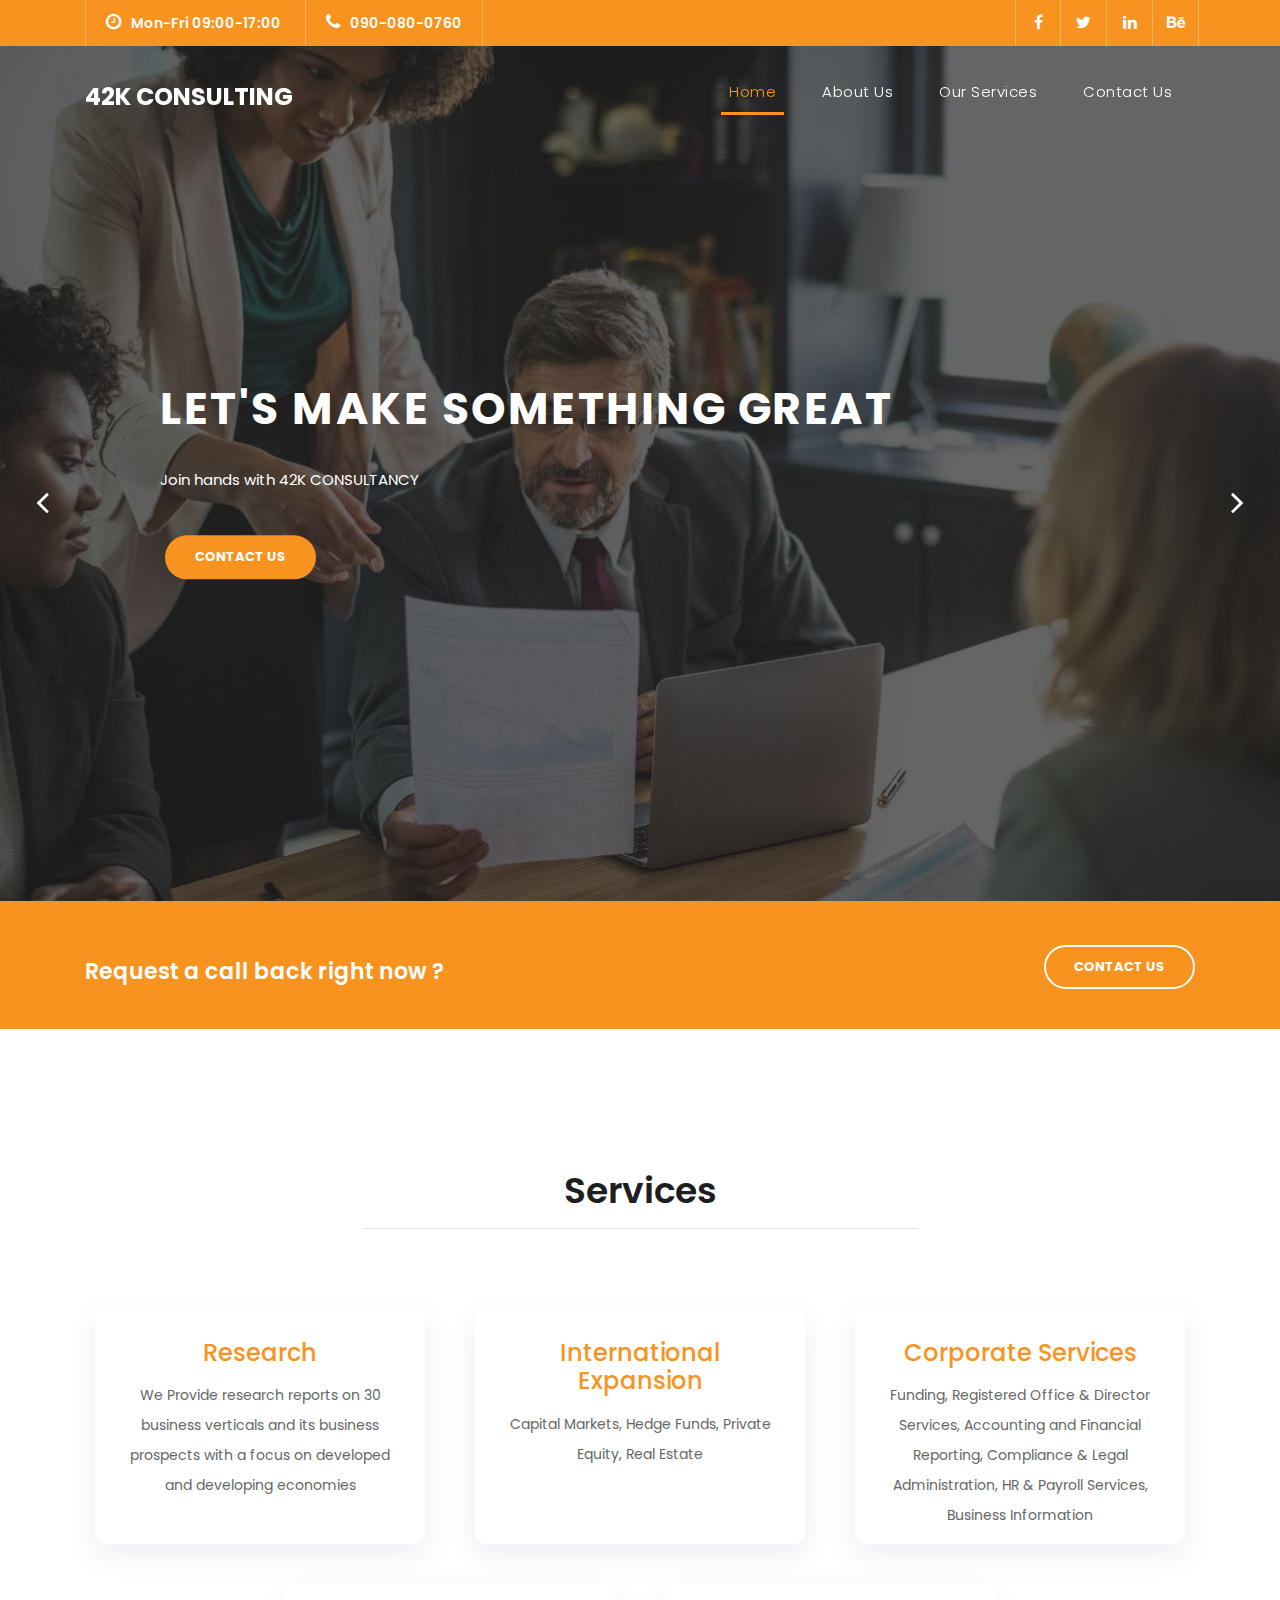
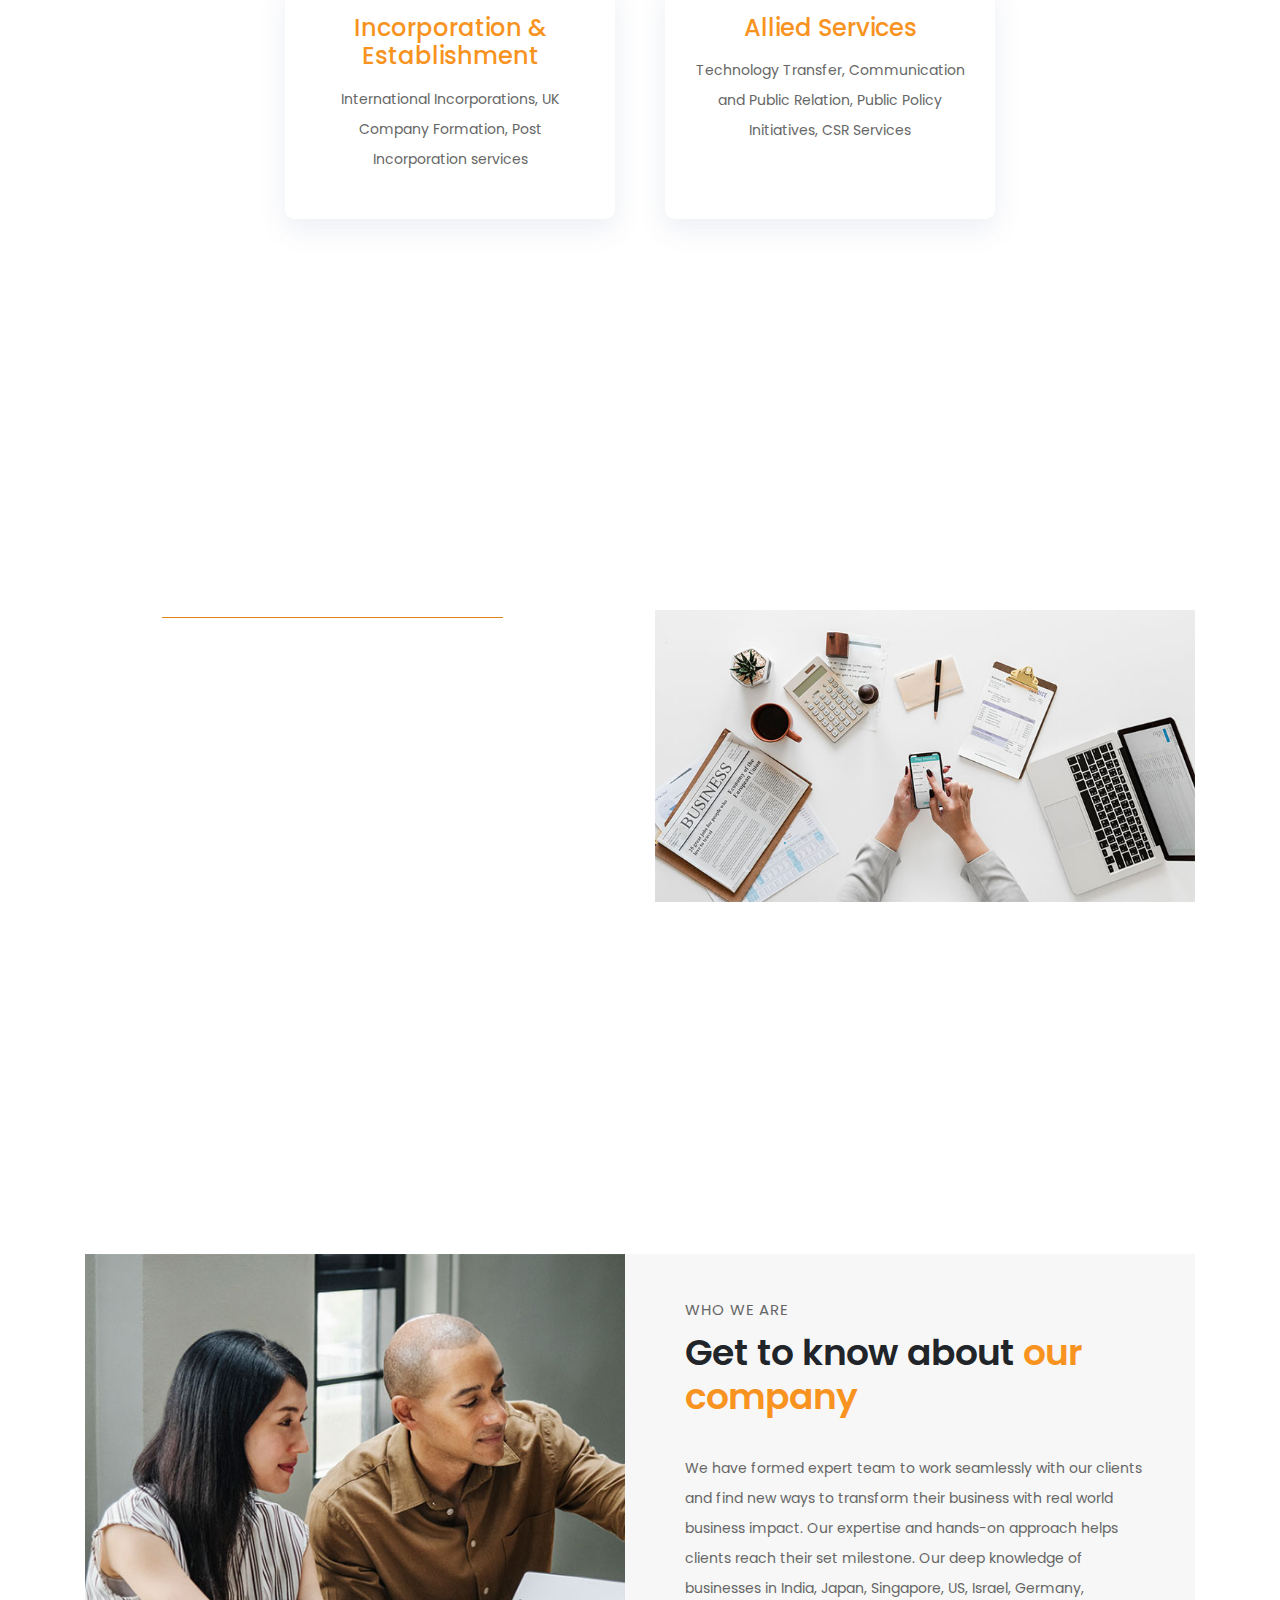
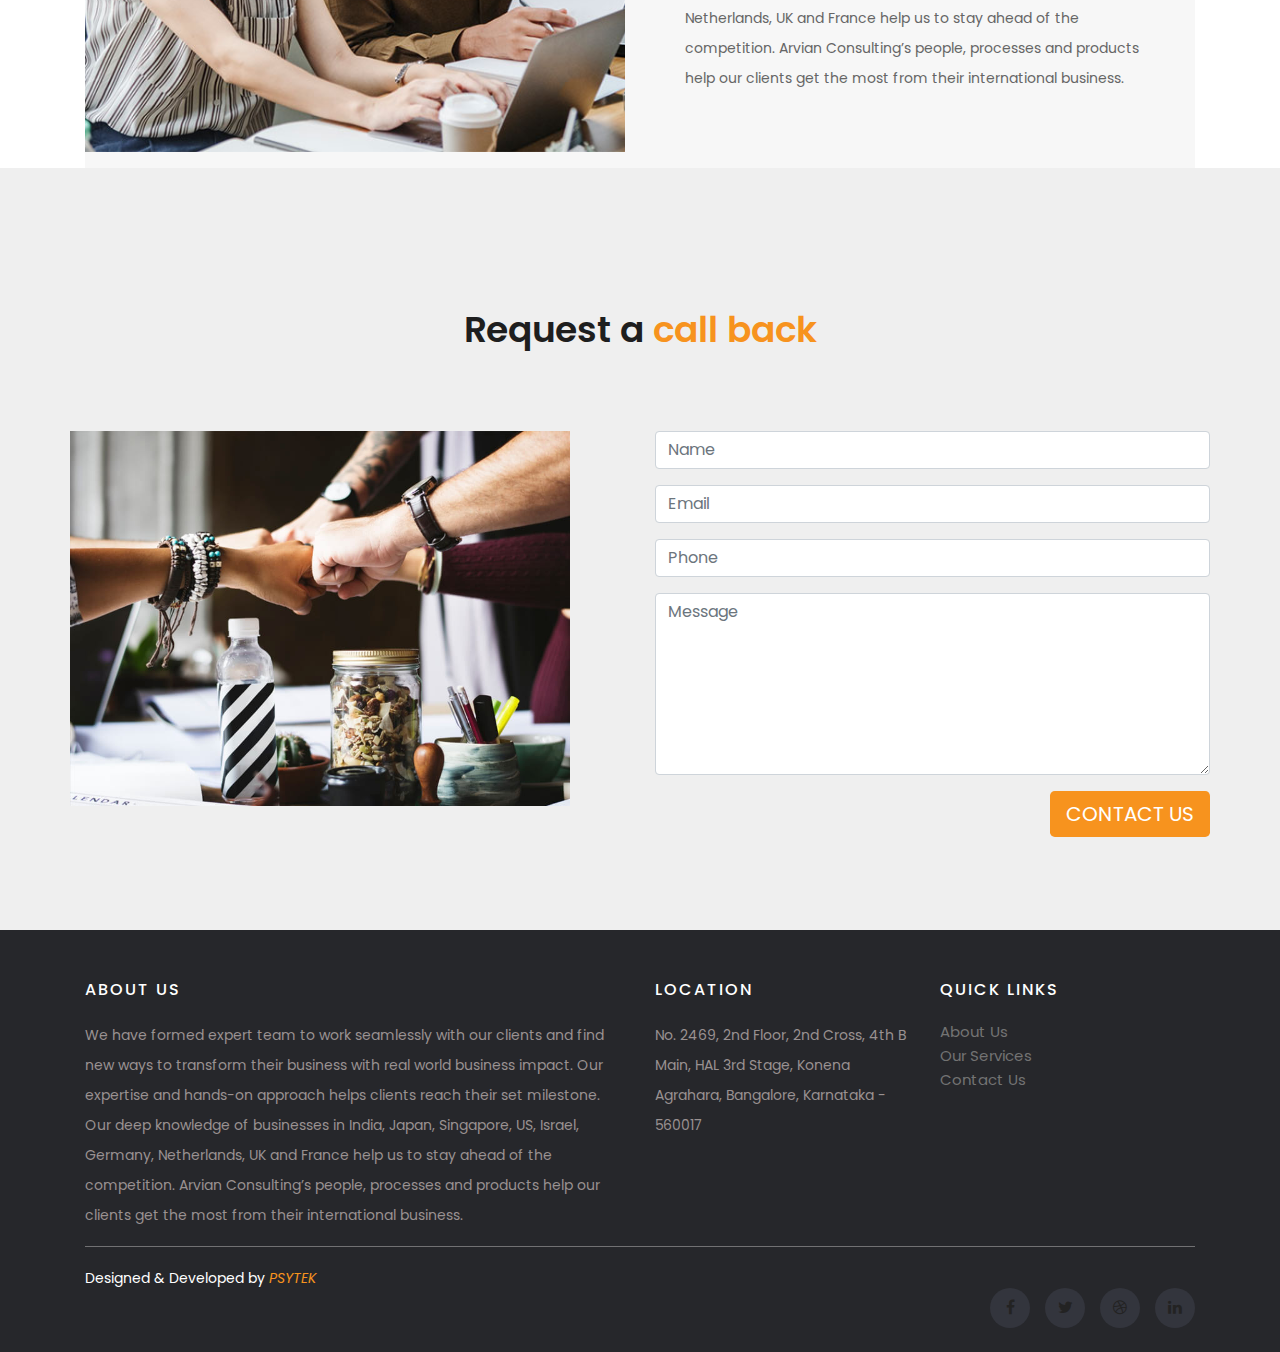
==== commit 0f329a26: "suggestions fixes" ====
--- a/index.html
+++ b/index.html
@@ -143,10 +143,10 @@
       <div class="container">
         <div class="row">
           <div class="col-md-8">
-            <h4>Request a call back right now ?</h4>
+            <h4 style="padding-top: 18px;">Request a call back right now ?</h4>
           </div>
           <div class="col-md-4">
-            <a href="contact.html" class="border-button">Contact Us</a>
+            <a href="contact.html" class="border-button" style="    margin-top: 4px;">Contact Us</a>
           </div>
         </div>
       </div>
@@ -215,9 +215,9 @@
             <div class="left-content">
               <!-- <span>Lorem ipsum dolor sit amet</span> -->
               <h2 style="text-align: center;">What We Do</em></h2>
-              <hr style="    background: #f0d703;
+              <hr style="    background: #f7931e;
               width: 69%;">
-              <p>Arvian Consulting is a trusted business partner for companies in their efforts to create wealth by expanding their business and create lasting legacies and good governance standards. We provided deliverable solutions to businesses, funds and portfolios by way of advisory services. We have set up a partner ecosystem around Arvian Consulting Pvt Ltd to deliver these services seamlessly. Besides speed and accuracy, we bank on trust of our clients to come up with ways to transform their business creating global impact. Arvian Consulting with its team of experts provide services based on trust, transparency and without any conflict of interest in our approach to client dealings.</p>
+              <p>42K Consulting is a trusted business partner for companies in their efforts to create wealth by expanding their business and create lasting legacies and good governance standards. We provided deliverable solutions to businesses, funds and portfolios by way of advisory services. We have set up a partner ecosystem around Arvian Consulting Pvt Ltd to deliver these services seamlessly. Besides speed and accuracy, we bank on trust of our clients to come up with ways to transform their business creating global impact. Arvian Consulting with its team of experts provide services based on trust, transparency and without any conflict of interest in our approach to client dealings.</p>
               <!-- <a href="" class="filled-button">Read More</a> -->
             </div>
           </div>
@@ -297,9 +297,10 @@
       <div class="mbr-section__container mbr-section__container--std-padding container" style="padding-top: 0px; padding-bottom: 93px;">
           <div class="row">
               <div class="col-sm-12">
+                
                   <div class="row">
                     <div class="col-sm-6">
-                      <div class="left-image">
+                      <div class="left-imagess">
                         <img src="assets/images/gallery-7.jpg" alt="" width="90%">
                       </div>
                     </div>
@@ -311,10 +312,10 @@
                           <form action="https://mobirise.com/" method="post" data-form-title="CONTACT FORM">
                               <input type="hidden" value="jYEW8Yo8t2uOpJQPREWCPwT0fJYS+WKNRGu4sNoEkVUfppv047dBVcEfXmj8zi+dXB9v17uTpGuWzfgWMKWnmbash7l9SX9lrZNHgSglXkUbrOfDJ7FNL8WYqQ5omXha" data-form-email="true">
                               <div class="form-group">
-                                  <input type="text" class="form-control" name="name" required="" placeholder="Name*" data-form-field="Name">
+                                  <input type="text" class="form-control" name="name" required="" placeholder="Name" data-form-field="Name">
                               </div>
                               <div class="form-group">
-                                  <input type="email" class="form-control" name="email" required="" placeholder="Email*" data-form-field="Email">
+                                  <input type="email" class="form-control" name="email" required="" placeholder="Email" data-form-field="Email">
                               </div>
                               <div class="form-group">
                                   <input type="tel" class="form-control" name="phone" placeholder="Phone" data-form-field="Phone">
@@ -395,7 +396,7 @@
       <div class="container">
         <div class="row">
           <div class="col-md-8 col-sm-6 col-xs-12">
-            <p>Designed & Developed by <a rel="nofollow noopener" href="https://psyteksolutions.cf" target="_blank"><em style="color: #f7931e;">Team_psytek</em> </a></p>
+            <p>Designed & Developed by <a rel="nofollow noopener" href="https://psyteksolutions.cf" target="_blank"><em style="color: #f7931e;">PSYTEK</em> </a></p>
 
           </div>
 
--- a/assets/css/templatemo-finance-business.css
+++ b/assets/css/templatemo-finance-business.css
@@ -522,7 +522,7 @@
 }
 
 .Modern-Slider .item-2 .img-fill {
-	background-image: url(../images/slide_02.jpg);
+	background-image: url(../images/slide_03.jpg);
 }
 
 .Modern-Slider .item-3 .img-fill {
@@ -1089,6 +1089,17 @@
 .copyright-text
 {
   margin:0
+}
+
+@media (max-width:991px)
+{
+	.left-imagess
+	{
+		margin-left: 30px;
+		/* margin-right: 10px; */
+		margin-top: 10px;
+		margin-bottom: 20px;
+	}
 }
 @media (max-width:991px)
 {
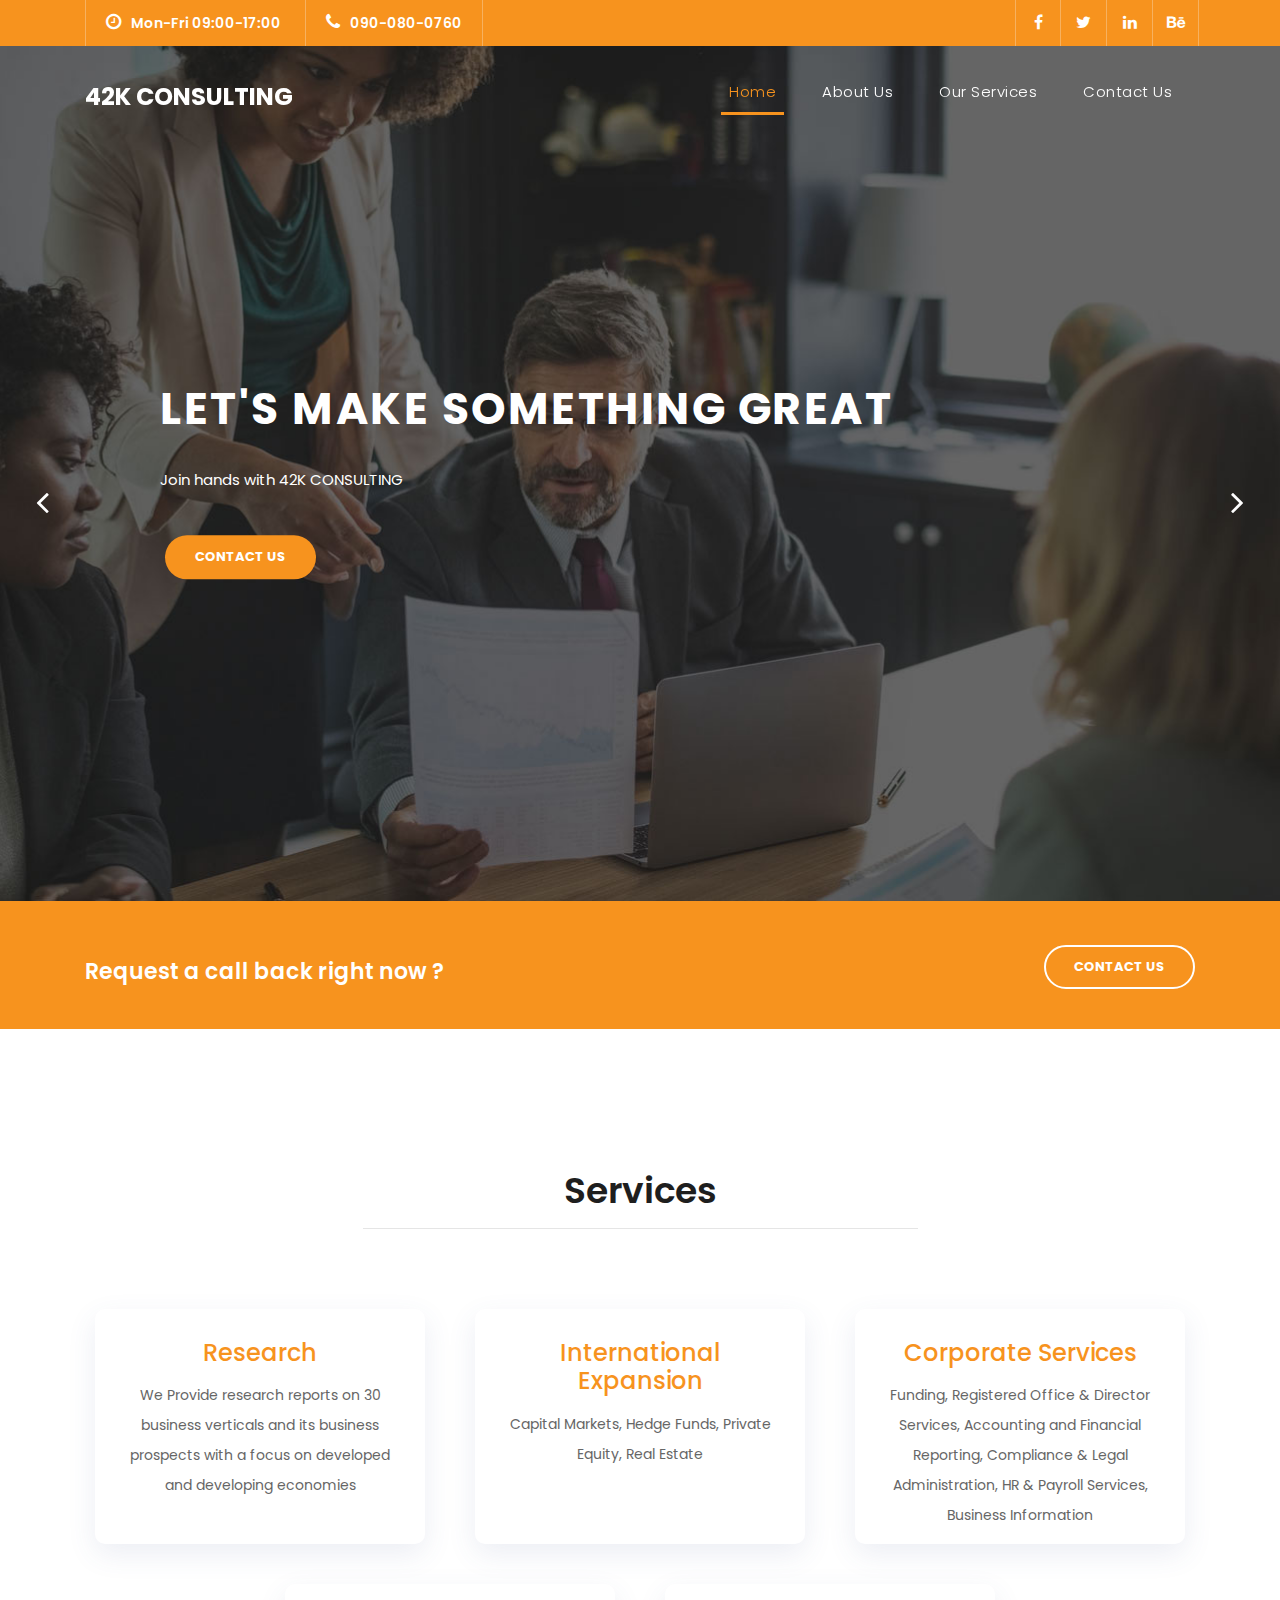
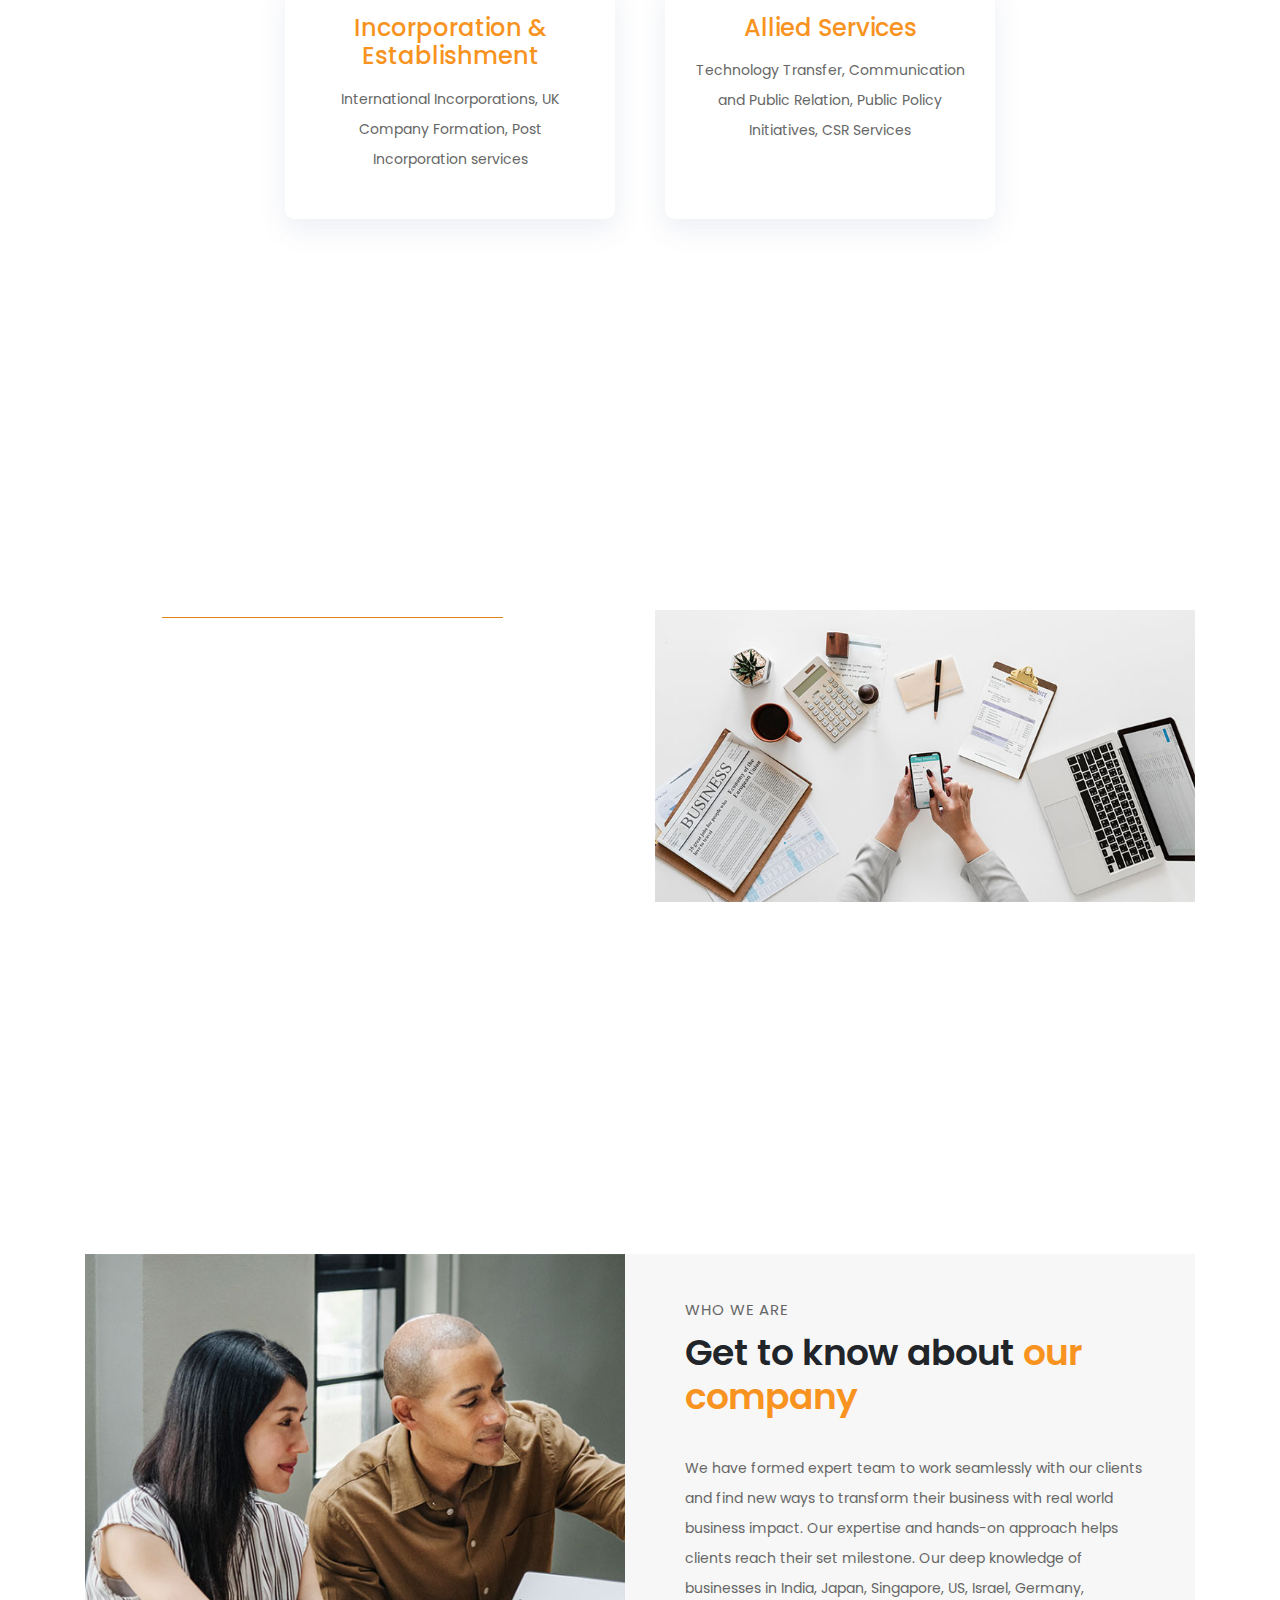
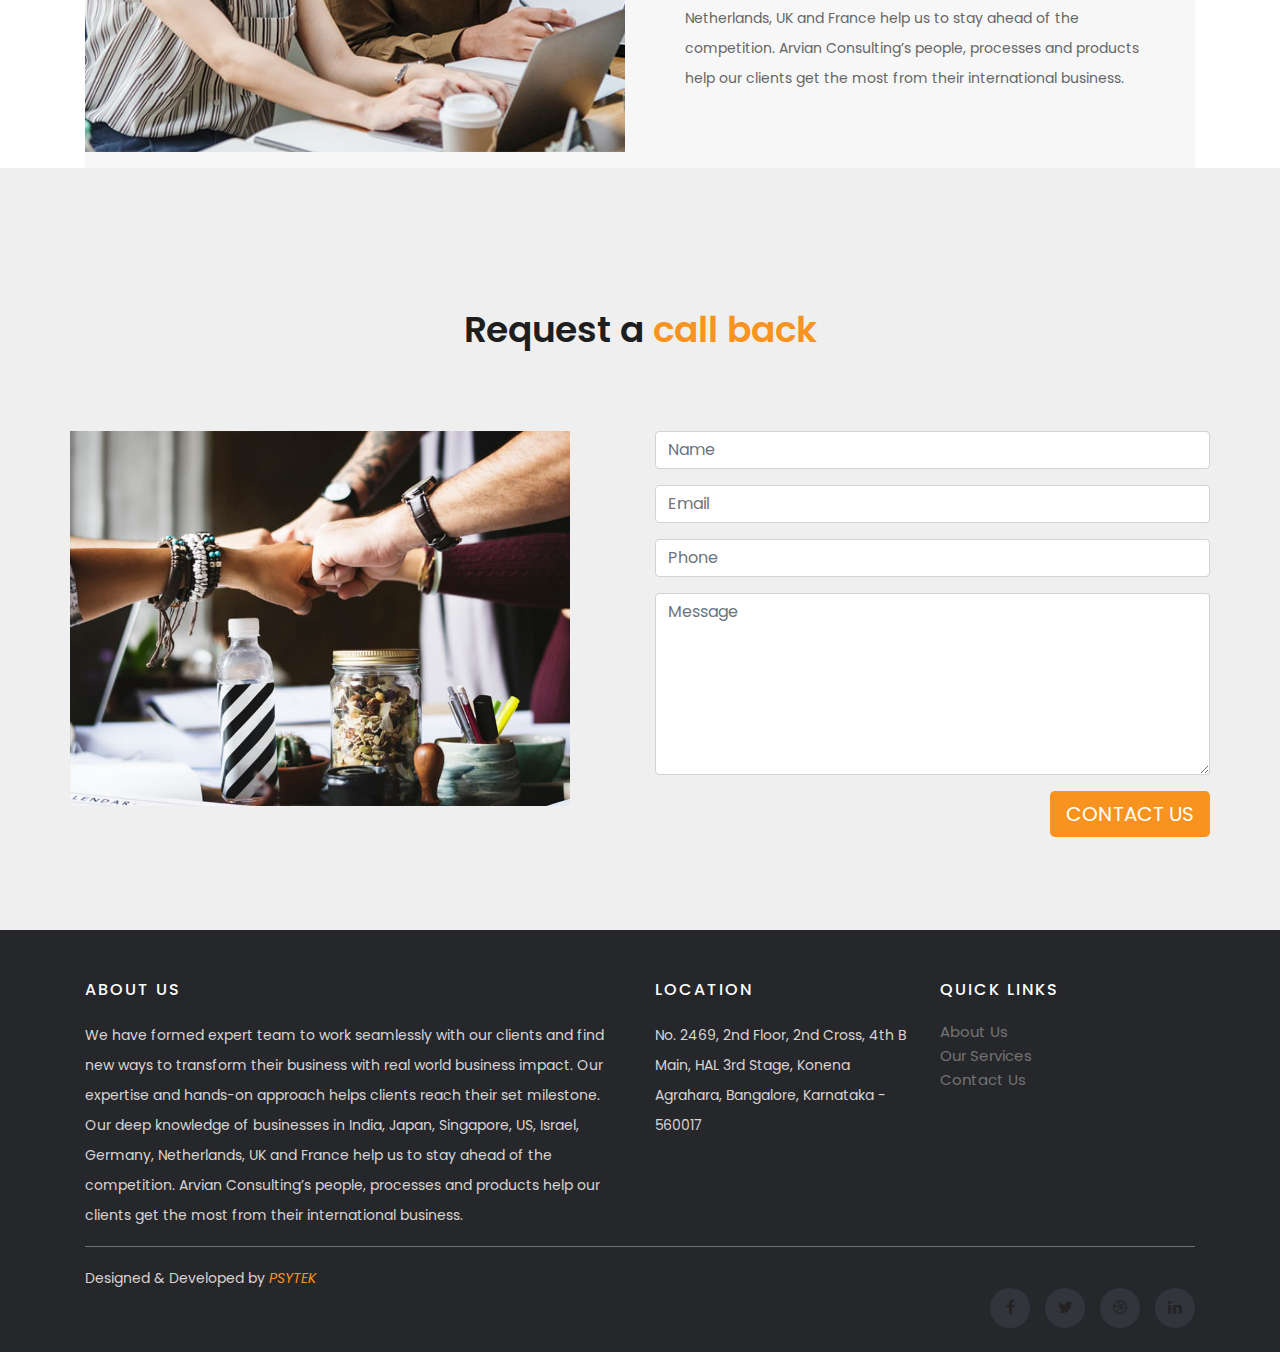
==== commit fd912bfc: "changes" ====
--- a/index.html
+++ b/index.html
@@ -105,7 +105,7 @@
                 <div class="text-content">
                   <h6></h6>
                   <h4>Let's Make something great  </h4>
-                  <p>Join hands with 42K CONSULTANCY</p>
+                  <p>Join hands with 42K CONSULTING</p>
                   <a href="contact.html" class="filled-button">contact us</a>
                 </div>
             </div>
@@ -116,8 +116,9 @@
             <div class="img-fill">
                 <div class="text-content">
                   <!-- <h6>we are here to support you</h6> -->
-                  <h4>Let's Make something great  </h4>
-                  <p>Join hands with 42K CONSULTANCY</p>
+                  <h4>It's Not About Ideas,</h4>
+                  <h4>It's About Making Ideas Happen</h4>
+                  <p>Join hands with 42K CONSULTING</p>
                   <a href="services.html" class="filled-button">our services</a>
                 </div>
             </div>
@@ -373,12 +374,12 @@
         <div class="row">
           <div class="col-sm-12 col-md-6">
             <h6>About Us</h6>
-            <p style="color: #999191;padding-top: 21px;">We have formed expert team to work seamlessly with our clients and find new ways to transform their business with real world business impact. Our expertise and hands-on approach helps clients reach their set milestone. Our deep knowledge of businesses in India, Japan, Singapore, US, Israel, Germany, Netherlands, UK and France help us to stay ahead of the competition. Arvian Consulting’s people, processes and products help our clients get the most from their international business.</p>
+            <p style="color: #d8d4d4;padding-top: 21px;">We have formed expert team to work seamlessly with our clients and find new ways to transform their business with real world business impact. Our expertise and hands-on approach helps clients reach their set milestone. Our deep knowledge of businesses in India, Japan, Singapore, US, Israel, Germany, Netherlands, UK and France help us to stay ahead of the competition. Arvian Consulting’s people, processes and products help our clients get the most from their international business.</p>
           </div>
 
           <div class="col-xs-6 col-md-3">
             <h6>Location</h6>
-            <p style="color: #999191;padding-top: 21px;">No. 2469, 2nd Floor, 2nd Cross, 4th B Main, HAL 3rd Stage, Konena Agrahara, Bangalore, Karnataka - 560017</p>
+            <p style="color: #d8d4d4;padding-top: 21px;">No. 2469, 2nd Floor, 2nd Cross, 4th B Main, HAL 3rd Stage, Konena Agrahara, Bangalore, Karnataka - 560017</p>
           </div>
 
           <div class="col-xs-6 col-md-3">
@@ -396,7 +397,7 @@
       <div class="container">
         <div class="row">
           <div class="col-md-8 col-sm-6 col-xs-12">
-            <p>Designed & Developed by <a rel="nofollow noopener" href="https://psyteksolutions.cf" target="_blank"><em style="color: #f7931e;">PSYTEK</em> </a></p>
+            <p style="color: #dad1d1;">Designed & Developed by <a rel="nofollow noopener"  target="_blank"><em style="color: #f7931e;">PSYTEK</em> </a></p>
 
           </div>
 
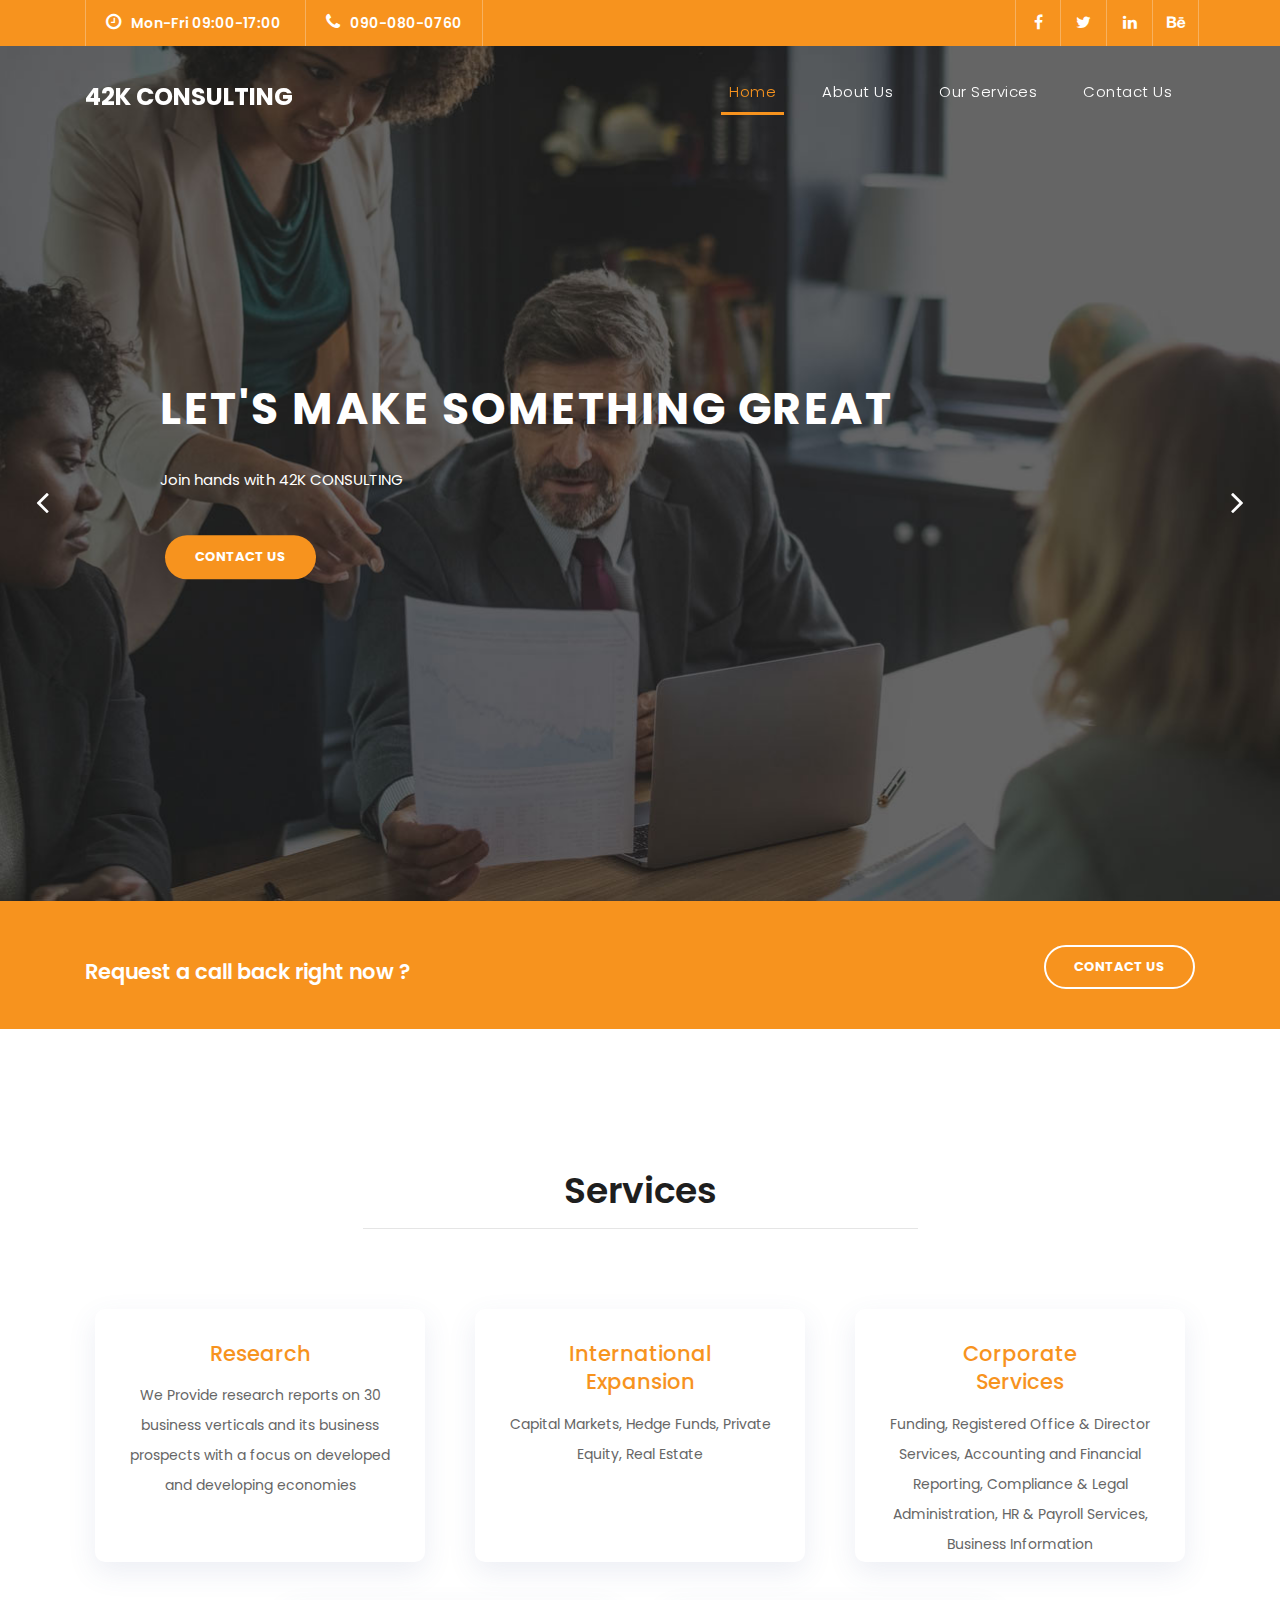
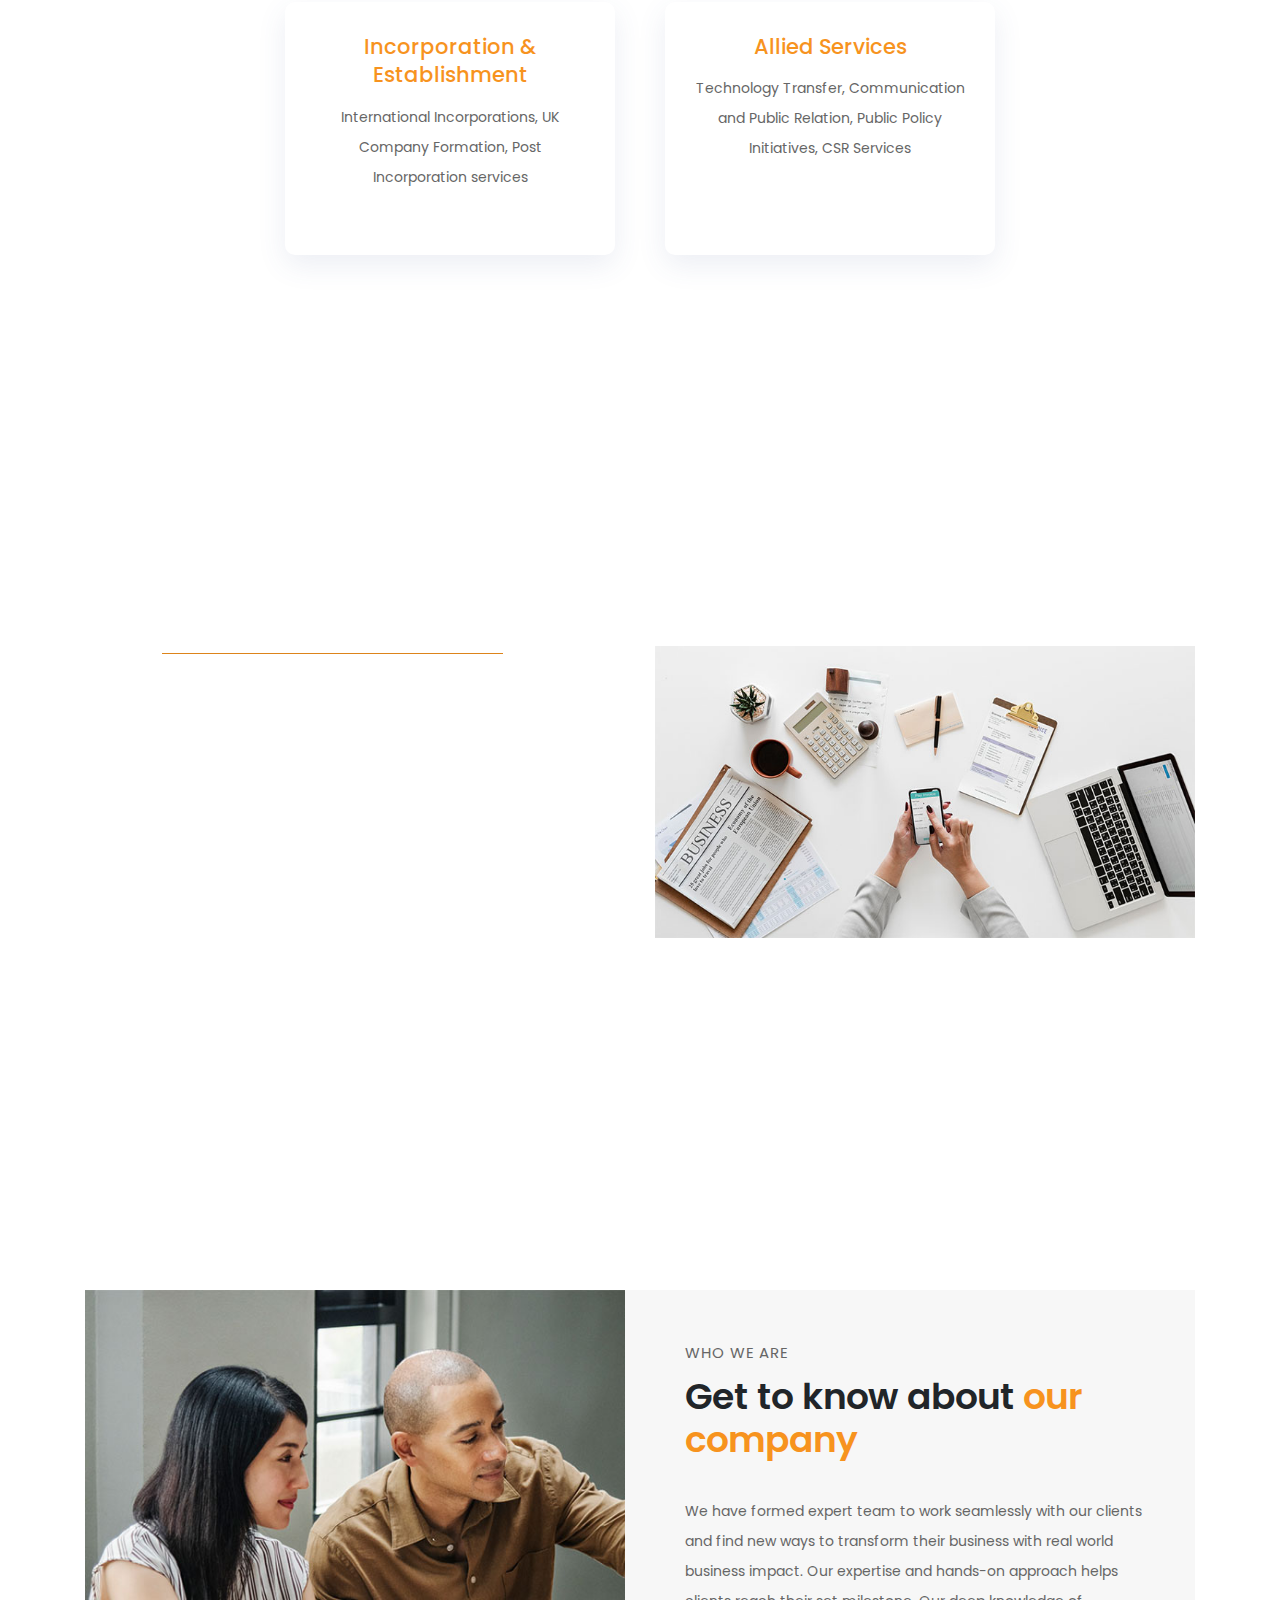
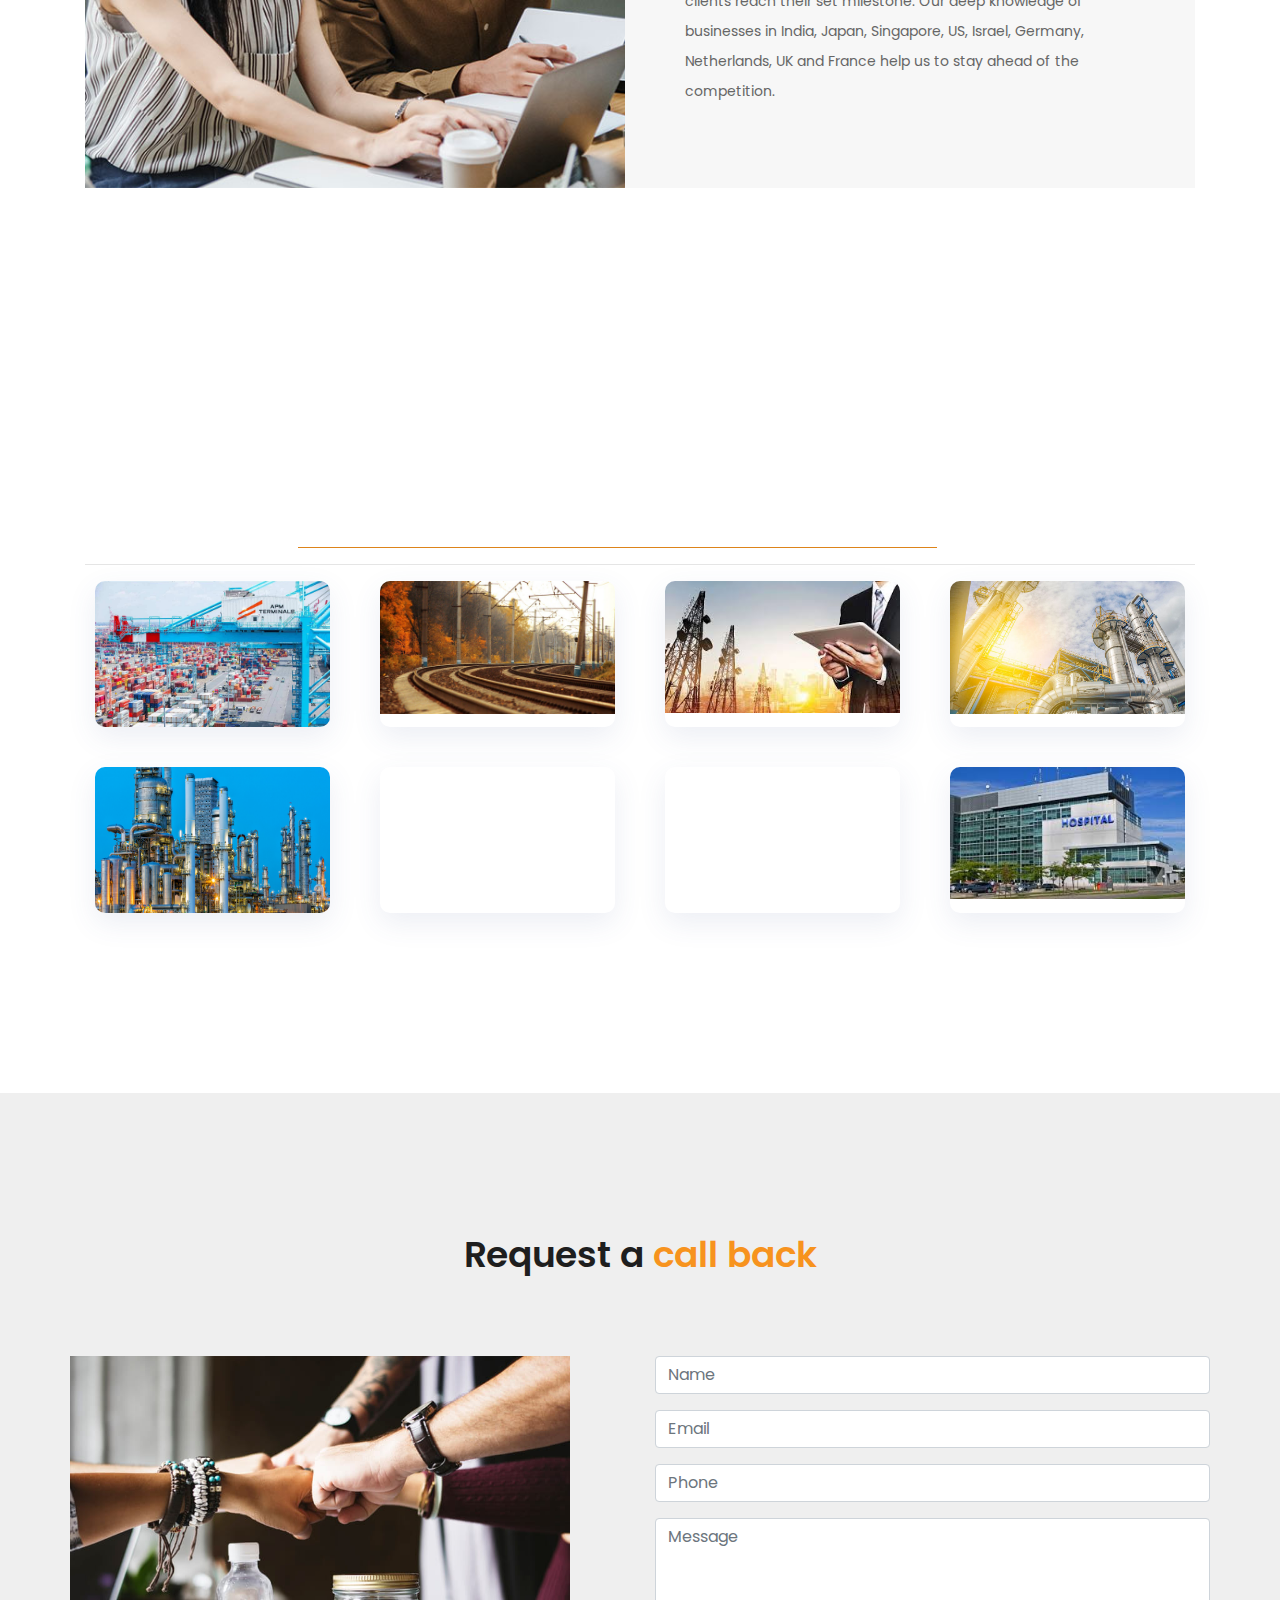
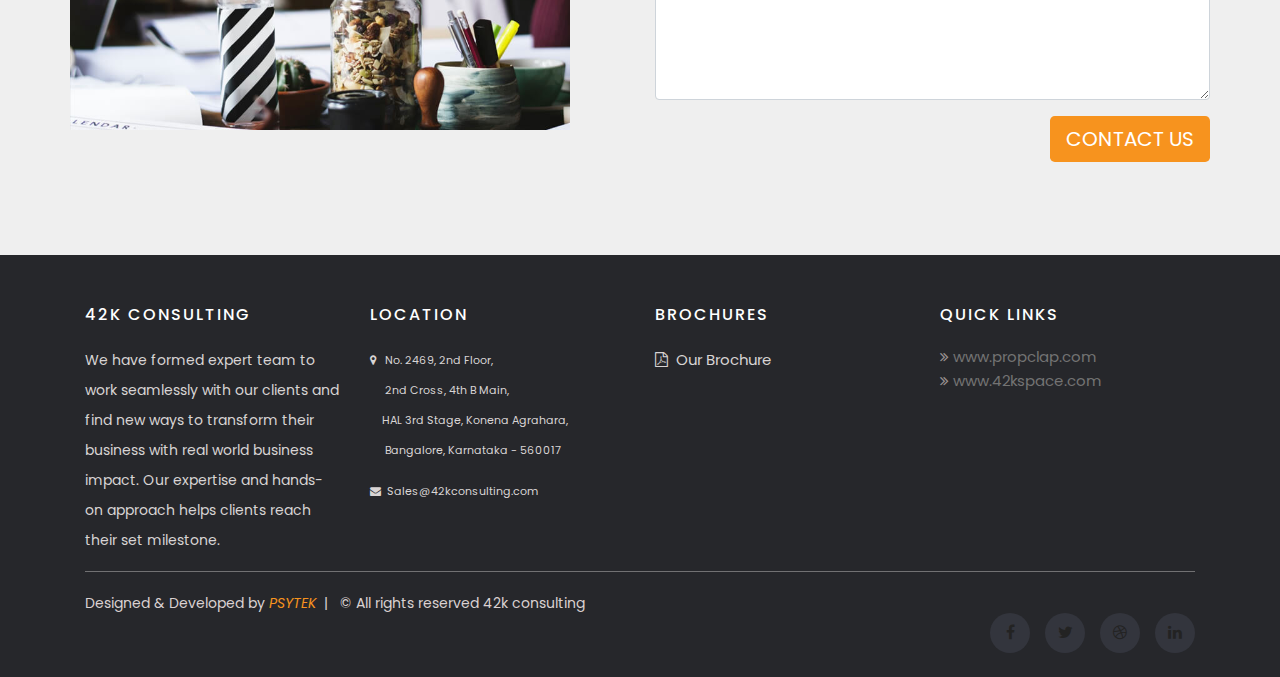
==== commit e534656c: "ui changes by client on 21-06-2020" ====
--- a/index.html
+++ b/index.html
@@ -1,131 +1,135 @@
 <!DOCTYPE html>
 <html lang="en">
 
-  <head>
-
-    <meta charset="utf-8">
-    <meta name="viewport" content="width=device-width, initial-scale=1, shrink-to-fit=no">
-    <meta name="description" content="">
-    <meta name="author" content="TemplateMo">
-    <link href="https://fonts.googleapis.com/css?family=Poppins:100,200,300,400,500,600,700,800,900&display=swap" rel="stylesheet">
-
-    <title>42K consulting</title>
-
-    <!-- Bootstrap core CSS -->
-    <link href="vendor/bootstrap/css/bootstrap.min.css" rel="stylesheet">
-
-    <!-- Additional CSS Files -->
-    <link rel="stylesheet" href="assets/css/fontawesome.css">
-    <link rel="stylesheet" href="assets/css/templatemo-finance-business.css">
-    <link rel="stylesheet" href="assets/css/owl.css">
-
-    <!-- <link rel="stylesheet" href="assets/bootstrap/css/bootstrap.min.css"> -->
-    <link rel="stylesheet" href="assets/mobirise/css/style.css">
-    <link rel="preload" as="style" href="assets/mobirise/css/mbr-additional.css">
-    <link rel="stylesheet" href="assets/mobirise/css/mbr-additional.css" type="text/css">
-<!--
+<head>
+
+  <meta charset="utf-8">
+  <meta name="viewport" content="width=device-width, initial-scale=1, shrink-to-fit=no">
+  <meta name="description" content="">
+  <meta name="author" content="TemplateMo">
+  <link href="https://fonts.googleapis.com/css?family=Poppins:100,200,300,400,500,600,700,800,900&display=swap"
+    rel="stylesheet">
+
+  <title>42K consulting</title>
+
+  <!-- Bootstrap core CSS -->
+  <link href="vendor/bootstrap/css/bootstrap.min.css" rel="stylesheet">
+
+  <!-- Additional CSS Files -->
+  <link rel="stylesheet" href="assets/css/fontawesome.css">
+  <link rel="stylesheet" href="assets/css/templatemo-finance-business.css">
+  <link rel="stylesheet" href="assets/css/owl.css">
+
+  <!-- <link rel="stylesheet" href="assets/bootstrap/css/bootstrap.min.css"> -->
+  <link rel="stylesheet" href="assets/mobirise/css/style.css">
+  <link rel="preload" as="style" href="assets/mobirise/css/mbr-additional.css">
+  <link rel="stylesheet" href="assets/mobirise/css/mbr-additional.css" type="text/css">
+  <!--
 
 Finance Business TemplateMo
 
 https://templatemo.com/tm-545-finance-business
 
 -->
-  </head>
-
-  <body>
-
-    <!-- ***** Preloader Start ***** -->
-    <div id="preloader">
-        <div class="jumper">
-            <div></div>
-            <div></div>
-            <div></div>
-        </div>
-    </div>  
-    <!-- ***** Preloader End ***** -->
-
-    <!-- Header -->
-    <div class="sub-header">
+</head>
+
+<body>
+
+  <!-- ***** Preloader Start ***** -->
+  <!-- <div id="preloader">
+    <div class="jumper">
+      <div></div>
+      <div></div>
+      <div></div>
+    </div>
+  </div> -->
+  <!-- ***** Preloader End ***** -->
+
+  <!-- Header -->
+  <div class="sub-header">
+    <div class="container">
+      <div class="row">
+        <div class="col-md-8 col-xs-12">
+          <ul class="left-info">
+            <li><a href="#"><i class="fa fa-clock-o"></i>Mon-Fri 09:00-17:00</a></li>
+            <li><a href="#"><i class="fa fa-phone"></i>090-080-0760</a></li>
+          </ul>
+        </div>
+        <div class="col-md-4">
+          <ul class="right-icons">
+            <li><a href="#"><i class="fa fa-facebook"></i></a></li>
+            <li><a href="#"><i class="fa fa-twitter"></i></a></li>
+            <li><a href="#"><i class="fa fa-linkedin"></i></a></li>
+            <li><a href="#"><i class="fa fa-behance"></i></a></li>
+          </ul>
+        </div>
+      </div>
+    </div>
+  </div>
+
+  <header class="">
+    <nav class="navbar navbar-expand-lg">
       <div class="container">
-        <div class="row">
-          <div class="col-md-8 col-xs-12">
-            <ul class="left-info">
-              <li><a href="#"><i class="fa fa-clock-o"></i>Mon-Fri 09:00-17:00</a></li>
-              <li><a href="#"><i class="fa fa-phone"></i>090-080-0760</a></li>
-            </ul>
-          </div>
-          <div class="col-md-4">
-            <ul class="right-icons">
-              <li><a href="#"><i class="fa fa-facebook"></i></a></li>
-              <li><a href="#"><i class="fa fa-twitter"></i></a></li>
-              <li><a href="#"><i class="fa fa-linkedin"></i></a></li>
-              <li><a href="#"><i class="fa fa-behance"></i></a></li>
-            </ul>
-          </div>
-        </div>
-      </div>
-    </div>
-
-    <header class="">
-      <nav class="navbar navbar-expand-lg">
-        <div class="container">
-          <a class="navbar-brand" href="index.html"><h2>  42K Consulting </h2></a>
-          <button class="navbar-toggler" type="button" data-toggle="collapse" data-target="#navbarResponsive" aria-controls="navbarResponsive" aria-expanded="false" aria-label="Toggle navigation">
-            <span class="navbar-toggler-icon"></span>
-          </button>
-          <div class="collapse navbar-collapse" id="navbarResponsive">
-            <ul class="navbar-nav ml-auto">
-              <li class="nav-item active">
-                <a class="nav-link" href="index.html">Home
-                  <span class="sr-only">(current)</span>
-                </a>
-              </li>
-              <li class="nav-item">
-                <a class="nav-link" href="about.html">About Us</a>
-              </li>
-              <li class="nav-item">
-                <a class="nav-link" href="services.html">Our Services</a>
-              </li>
-              <li class="nav-item">
-                <a class="nav-link" href="contact.html">Contact Us</a>
-              </li>
-            </ul>
-          </div>
-        </div>
-      </nav>
-    </header>
-
-    <!-- Page Content -->
-    <!-- Banner Starts Here -->
-    <div class="main-banner header-text" id="top">
-        <div class="Modern-Slider">
-          <!-- Item -->
-          <div class="item item-1">
-            <div class="img-fill">
-                <div class="text-content">
-                  <h6></h6>
-                  <h4>Let's Make something great  </h4>
-                  <p>Join hands with 42K CONSULTING</p>
-                  <a href="contact.html" class="filled-button">contact us</a>
-                </div>
-            </div>
-          </div>
-          <!-- // Item -->
-          <!-- Item -->
-          <div class="item item-2">
-            <div class="img-fill">
-                <div class="text-content">
-                  <!-- <h6>we are here to support you</h6> -->
-                  <h4>It's Not About Ideas,</h4>
-                  <h4>It's About Making Ideas Happen</h4>
-                  <p>Join hands with 42K CONSULTING</p>
-                  <a href="services.html" class="filled-button">our services</a>
-                </div>
-            </div>
-          </div>
-          <!-- // Item -->
-          <!-- Item -->
-          <!-- <div class="item item-3">
+        <a class="navbar-brand" href="index.html">
+          <h2> 42K Consulting </h2>
+        </a>
+        <button class="navbar-toggler" type="button" data-toggle="collapse" data-target="#navbarResponsive"
+          aria-controls="navbarResponsive" aria-expanded="false" aria-label="Toggle navigation">
+          <span class="navbar-toggler-icon"></span>
+        </button>
+        <div class="collapse navbar-collapse" id="navbarResponsive">
+          <ul class="navbar-nav ml-auto">
+            <li class="nav-item active">
+              <a class="nav-link" href="index.html">Home
+                <span class="sr-only">(current)</span>
+              </a>
+            </li>
+            <li class="nav-item">
+              <a class="nav-link" href="about.html">About Us</a>
+            </li>
+            <li class="nav-item">
+              <a class="nav-link" href="services.html">Our Services</a>
+            </li>
+            <li class="nav-item">
+              <a class="nav-link" href="contact.html">Contact Us</a>
+            </li>
+          </ul>
+        </div>
+      </div>
+    </nav>
+  </header>
+
+  <!-- Page Content -->
+  <!-- Banner Starts Here -->
+  <div class="main-banner header-text" id="top">
+    <div class="Modern-Slider">
+      <!-- Item -->
+      <div class="item item-1">
+        <div class="img-fill">
+          <div class="text-content">
+            <h6></h6>
+            <h4>Let's Make something great </h4>
+            <p>Join hands with 42K CONSULTING</p>
+            <a href="contact.html" class="filled-button">contact us</a>
+          </div>
+        </div>
+      </div>
+      <!-- // Item -->
+      <!-- Item -->
+      <div class="item item-2">
+        <div class="img-fill">
+          <div class="text-content">
+            <!-- <h6>we are here to support you</h6> -->
+            <h4>It's Not About Ideas,</h4>
+            <h4>It's About Making Ideas Happen</h4>
+            <p>Join hands with 42K CONSULTING</p>
+            <a href="services.html" class="filled-button">our services</a>
+          </div>
+        </div>
+      </div>
+      <!-- // Item -->
+      <!-- Item -->
+      <!-- <div class="item item-3">
             <div class="img-fill">
                 <div class="text-content">
                   <h6>we have a solid background</h6>
@@ -135,96 +139,117 @@
                 </div>
             </div>
           </div> -->
-          <!-- // Item -->
-        </div>
-    </div>
-    <!-- Banner Ends Here -->
-
-    <div class="request-form">
-      <div class="container">
-        <div class="row">
-          <div class="col-md-8">
-            <h4 style="padding-top: 18px;">Request a call back right now ?</h4>
-          </div>
-          <div class="col-md-4">
-            <a href="contact.html" class="border-button" style="    margin-top: 4px;">Contact Us</a>
-          </div>
-        </div>
-      </div>
-    </div>
-
-    <div class="services">
-      <div class="container">
-        <div class="row">
-          <div class="col-md-12">
-            <div class="section-heading">
-              <h2> Services</h2>
-              <hr style="    width: 50%;">
-              <!-- <span>Aliquam id urna imperdiet libero mollis hendrerit</span> -->
-            </div>
-          </div>
-          <div class="col-lg-4 col-md-6">
-            <div class="icon-box" style="height: 235px;">
-              <h4 class="title" style="    text-align: center;
-              margin-bottom: 13px;"><a href="">Research</a></h4>
-              <p class="description" style=" text-align: center;">
-                We Provide research reports on 30 business verticals and its business prospects with a focus on developed and developing economies</p>
-            </div>
-          </div>
-          <div class="col-lg-4 col-md-6">
-            <div class="icon-box" style="height: 235px;">
-              <h4 class="title" style="    text-align: center;
-              margin-bottom: 13px;"><a href="">International Expansion</a></h4>
-              <p class="description" style=" text-align: center;">
-                Capital Markets, Hedge Funds, Private Equity, Real Estate</p>
-            </div>
-          </div>
-
-          <div class="col-lg-4 col-md-6" >
-            <div class="icon-box" style="height: 235px;">
-              <h4 class="title" style="    text-align: center;
-              margin-bottom: 13px;"><a href="">Corporate Services</a></h4>
-              <p class="description" style=" text-align: center;">Funding, Registered Office & Director Services, Accounting and Financial Reporting, Compliance & Legal Administration, HR & Payroll Services, Business Information</p>
-            </div>
-          </div>
-          <div class="col-lg-2 col-md-6">
-          
-          </div>
-            <div class="col-lg-4 col-md-6" >
-              <div class="icon-box"  style="height: 235px;">
-                <h4 class="title" style="    text-align: center;
-                margin-bottom: 13px;"><a href="">Incorporation & Establishment  </a></h4>
-                <p class="description" style=" text-align: center;">International Incorporations, UK Company Formation, Post Incorporation services</p>
-              </div>
-            </div>
-  
-            <div class="col-lg-4 col-md-6">
-              <div class="icon-box" style="height: 235px;">
-                <h4 class="title" style="    text-align: center;
-                margin-bottom: 13px;"><a href="">Allied Services</a></h4>
-                <p class="description" style=" text-align: center;">Technology Transfer, Communication and Public Relation, Public Policy Initiatives, CSR Services </p>
-              </div>
-            </div>
-        </div>
-      </div>
-    </div>
-
-    <div class="fun-facts">
-      <div class="container">
-        <div class="row">
-          <div class="col-md-6">
-            <div class="left-content">
-              <!-- <span>Lorem ipsum dolor sit amet</span> -->
-              <h2 style="text-align: center;">What We Do</em></h2>
-              <hr style="    background: #f7931e;
+      <!-- // Item -->
+    </div>
+  </div>
+  <!-- Banner Ends Here -->
+
+  <div class="request-form">
+    <div class="container">
+      <div class="row">
+        <div class="col-md-8">
+          <h4 style="padding-top: 18px;">Request a call back right now ?</h4>
+        </div>
+        <div class="col-md-4">
+          <a href="contact.html" class="border-button" style="    margin-top: 4px;">Contact Us</a>
+        </div>
+      </div>
+    </div>
+  </div>
+
+  <div class="services">
+    <div class="container">
+      <div class="row">
+        <div class="col-md-12">
+          <div class="section-heading">
+            <h2> Services</h2>
+            <hr style="    width: 50%;">
+            <!-- <span>Aliquam id urna imperdiet libero mollis hendrerit</span> -->
+          </div>
+        </div>
+        <div class="col-lg-4 col-md-6">
+          <div class="icon-box" style="height: 253px;">
+            <img class="imgservice" src="https://www.amicorp.com/img/sprites/philanthropy.png" alt="">
+            <h4 class="title" style="    text-align: center;
+              margin-bottom: 13px;"><a href="" style="    font-size: 21px;"> Research</a></h4>
+
+            <p class="description" style=" text-align: center;">
+              We Provide research reports on 30 business verticals and its business prospects with a focus on developed
+              and developing economies</p>
+          </div>
+        </div>
+        <div class="col-lg-4 col-md-6">
+          <div class="icon-box" style="height: 253px;">
+            <img style="
+              margin-left: -10px;" src="https://www.amicorp.com/img/sprites/fund_services.png" alt=""
+              class="imgservice">
+            <h4 class="title" style="    text-align: center;
+              margin-bottom: 13px;"><a href="" style="    font-size: 21px;">International <br> Expansion</a></h4>
+            <p class="description" style=" text-align: center;">
+              Capital Markets, Hedge Funds, Private Equity, Real Estate</p>
+          </div>
+        </div>
+
+        <div class="col-lg-4 col-md-6">
+          <div class="icon-box" style="height: 253px;">
+            <img class="imgservice" src="https://www.amicorp.com/img/sprites/corporate_clients.png" alt="">
+            <h4 class="title" style="    text-align: center;
+              margin-bottom: 13px;"><a href="" style="    font-size: 21px;">Corporate <br> Services</a></h4>
+            <p class="description" style=" text-align: center;">Funding, Registered Office & Director Services,
+              Accounting and Financial Reporting, Compliance & Legal Administration, HR & Payroll Services, Business
+              Information</p>
+          </div>
+        </div>
+        <div class="col-lg-2 col-md-6">
+
+        </div>
+        <div class="col-lg-4 col-md-6">
+          <div class="icon-box" style="height: 253px;">
+            <img style="margin-left: -22px; margin-top: -9px;" src="https://www.amicorp.com/img/sprites/outsourcing.png"
+              alt="" class="imgservice">
+            <h4 class="title" style="    text-align: center;
+                margin-bottom: 13px;"><a href="" style="    font-size: 21px;">Incorporation & Establishment </a></h4>
+            <p class="description" style=" text-align: center;">International Incorporations, UK Company Formation, Post
+              Incorporation services</p>
+          </div>
+        </div>
+
+        <div class="col-lg-4 col-md-6">
+          <div class="icon-box" style="height: 253px;">
+            <img style="margin-left: -12px;" src="https://www.amicorp.com/img/sprites/private_clients.png" alt=""
+              class="imgservice">
+            <h4 class="title" style="    text-align: center;
+                margin-bottom: 13px;"><a href="" style="    font-size: 21px;">Allied Services</a></h4>
+            <p class="description" style=" text-align: center;">Technology Transfer, Communication and Public Relation,
+              Public Policy Initiatives, CSR Services </p>
+          </div>
+        </div>
+      </div>
+    </div>
+  </div>
+
+  <div class="fun-facts">
+    <div class="container">
+      <div class="row">
+        <div class="col-md-6">
+          <div class="left-content">
+            <!-- <span>Lorem ipsum dolor sit amet</span> -->
+            <h2 style="text-align: center;">What We Do</em></h2>
+            <hr style="    background: #f7931e;
               width: 69%;">
-              <p>42K Consulting is a trusted business partner for companies in their efforts to create wealth by expanding their business and create lasting legacies and good governance standards. We provided deliverable solutions to businesses, funds and portfolios by way of advisory services. We have set up a partner ecosystem around Arvian Consulting Pvt Ltd to deliver these services seamlessly. Besides speed and accuracy, we bank on trust of our clients to come up with ways to transform their business creating global impact. Arvian Consulting with its team of experts provide services based on trust, transparency and without any conflict of interest in our approach to client dealings.</p>
-              <!-- <a href="" class="filled-button">Read More</a> -->
-            </div>
-          </div>
-          <div class="col-md-6 align-self-center">
-              <img src="./assets/images/single_service_01.jpg" alt="" width="100%">
-            <!-- <div class="row">
+            <p>42K Consulting is a trusted business partner for companies in their efforts to create wealth by expanding
+              their business and create lasting legacies and good governance standards. We provided deliverable
+              solutions to businesses, funds and portfolios by way of advisory services. We have set up a partner
+              ecosystem around Arvian Consulting Pvt Ltd to deliver these services seamlessly. Besides speed and
+              accuracy, we bank on trust of our clients to come up with ways to transform their business creating global
+              impact. 42K Consulting with its team of experts provide services based on trust, transparency and
+              without any conflict of interest in our approach to client dealings.</p>
+            <!-- <a href="" class="filled-button">Read More</a> -->
+          </div>
+        </div>
+        <div class="col-md-6 align-self-center">
+          <img src="./assets/images/single_service_01.jpg" alt="" width="100%">
+          <!-- <div class="row">
               <div class="col-md-6">
                 <div class="count-area-content">
                   <div class="count-digit">945</div>
@@ -250,90 +275,173 @@
                 </div>
               </div>
             </div> -->
-          </div>
-        </div>
-      </div>
-    </div>
-
-    <div class="more-info">
+        </div>
+      </div>
+    </div>
+  </div>
+
+  <div class="more-info">
+    <div class="container">
+      <div class="row">
+        <div class="col-md-12">
+          <div class="more-info-content">
+            <div class="row">
+              <div class="col-md-6">
+                <div class="left-image">
+                  <img src="assets/images/more-info.jpg" alt="">
+                </div>
+              </div>
+              <div class="col-md-6 align-self-center">
+                <div class="right-content">
+                  <span>Who we are</span>
+                  <h2>Get to know about <em>our company</em></h2>
+                  <!-- <p>Curabitur pulvinar sem a leo tempus facilisis. Sed non sagittis neque. Nulla conse quat tellus nibh, id molestie felis sagittis ut. Nam ullamcorper tempus ipsum in cursus<br><br>Praes end at dictum metus. Morbi id hendrerit lectus, nec dapibus ex. Etiam ipsum quam, luctus eu egestas eget, tincidunt</p> -->
+                  <p>We have formed expert team to work seamlessly with our clients and find new ways to transform their
+                    business with real world business impact. Our expertise and hands-on approach helps clients reach
+                    their set milestone. Our deep knowledge of businesses in India, Japan, Singapore, US, Israel,
+                    Germany, Netherlands, UK and France help us to stay ahead of the competition. </p>
+                  <!-- <a href="#" class="filled-button">Read More</a> -->
+                </div>
+              </div>
+            </div>
+          </div>
+        </div>
+      </div>
+    </div>
+  </div>
+  <!-- CORPORATION IMAGES PICTURE -->
+  <Section>
+
+    <div class="fun-facts">
       <div class="container">
         <div class="row">
           <div class="col-md-12">
-            <div class="more-info-content">
-              <div class="row">
-                <div class="col-md-6">
-                  <div class="left-image">
-                    <img src="assets/images/more-info.jpg" alt="">
-                  </div>
-                </div>
-                <div class="col-md-6 align-self-center">
-                  <div class="right-content">
-                    <span>Who we are</span>
-                    <h2>Get to know about <em>our company</em></h2>
-                    <!-- <p>Curabitur pulvinar sem a leo tempus facilisis. Sed non sagittis neque. Nulla conse quat tellus nibh, id molestie felis sagittis ut. Nam ullamcorper tempus ipsum in cursus<br><br>Praes end at dictum metus. Morbi id hendrerit lectus, nec dapibus ex. Etiam ipsum quam, luctus eu egestas eget, tincidunt</p> -->
-                    <p>We have formed expert team to work seamlessly with our clients and find new ways to transform their business with real world business impact. Our expertise and hands-on approach helps clients reach their set milestone. Our deep knowledge of businesses in India, Japan, Singapore, US, Israel, Germany, Netherlands, UK and France help us to stay ahead of the competition. Arvian Consulting’s people, processes and products help our clients get the most from their international business.</p>
-                    <!-- <a href="#" class="filled-button">Read More</a> -->
-                  </div>
-                </div>
-              </div>
-            </div>
-          </div>
-        </div>
-      </div>
-    </div>
-
-    <section class="mbr-section mbr-section--relative mbr-section--fixed-size" id="form1-0" data-rv-view="0" style="background-color: rgb(239, 239, 239);">
-      <div class="callback-form" >
-        <div class="container">
-          <div class="row">
-            <div class="col-md-12">
-              <div class="section-heading">
-                <h2>Request a <em>call back</em></h2>
-              </div>
-            </div>
-            </div>
-            </div>
-      </div>
-
-      <div class="mbr-section__container mbr-section__container--std-padding container" style="padding-top: 0px; padding-bottom: 93px;">
-          <div class="row">
-              <div class="col-sm-12">
-                
-                  <div class="row">
-                    <div class="col-sm-6">
-                      <div class="left-imagess">
-                        <img src="assets/images/gallery-7.jpg" alt="" width="90%">
-                      </div>
-                    </div>
-                      <div class="col-sm-6 col-sm-offset-2" data-form-type="formoid">
-           
-                          <div data-form-alert="true" >
-                              <div class="hide" data-form-alert-success="true">Thanks for filling out form!</div>
-                          </div>
-                          <form action="https://mobirise.com/" method="post" data-form-title="CONTACT FORM">
-                              <input type="hidden" value="jYEW8Yo8t2uOpJQPREWCPwT0fJYS+WKNRGu4sNoEkVUfppv047dBVcEfXmj8zi+dXB9v17uTpGuWzfgWMKWnmbash7l9SX9lrZNHgSglXkUbrOfDJ7FNL8WYqQ5omXha" data-form-email="true">
-                              <div class="form-group">
-                                  <input type="text" class="form-control" name="name" required="" placeholder="Name" data-form-field="Name">
-                              </div>
-                              <div class="form-group">
-                                  <input type="email" class="form-control" name="email" required="" placeholder="Email" data-form-field="Email">
-                              </div>
-                              <div class="form-group">
-                                  <input type="tel" class="form-control" name="phone" placeholder="Phone" data-form-field="Phone">
-                              </div>
-                              <div class="form-group">
-                                  <textarea class="form-control" name="message" rows="7" placeholder="Message" data-form-field="Message"></textarea>
-                              </div>
-                              <div class="mbr-buttons mbr-buttons--right">
-                                  <button type="submit" class="mbr-buttons__btn btn btn-lg btn-danger" style="background-color: #f7931e;border: none;">CONTACT US</button></div>
-                          </form>
-                      </div>
-                  </div>
-              </div>
-          </div>
-      </div>
-  </section>
-    <!-- <div class="callback-form" >
+            <div class="left-content">
+              <h2 style="text-align: center;" style="text-transform: lowercase;">
+                <img class="settingicon" src="https://www.amicorp.com/img/sprites/other_solutions.png" alt="">
+                Servicing Customers in Multiple Industries</em></h2>
+                <hr style="background-color: #f7931e; width: 60%;">
+            </div>
+            <hr>
+          </div>
+        </div>
+
+        <!-- <div class="row">
+          <div class="col-md-2 col-md-offset-1">
+            <img class="img-responsive" src="https://www.amicorp.com/img/clients/our_clients(2).jpg" />
+          </div>
+        
+         </div> -->
+        <div class="row">
+
+
+          <div class="col-lg-3">
+
+            <div class="icon-box" style="height: 146px;">
+              <img class="imgservices" style="
+            width: -webkit-fill-available;
+        " src="assets/images/port-elizabeth.jpg" alt="">
+              <div class="middle">
+                <div class="text-center" style="font-weight: bold;
+              margin-top: 25px;">Shipping Teriminals</div>
+              </div>
+
+            </div>
+          </div>
+          <div class="col-lg-3">
+            <div class="icon-box" style="height: 146px;">
+              <img class="imgservices" style="
+            width: -webkit-fill-available;
+        " src="assets/images/unnamed (1).jpg" alt="">
+              <div class="middle">
+                <div class="text-center" style="font-weight: bold;
+              margin-top: 25px;">Railroad & airport construction</div>
+              </div>
+
+            </div>
+          </div>
+          <div class="col-lg-3">
+            <div class="icon-box" style="height: 146px;">
+              <img class="imgservices" style="
+            width: -webkit-fill-available;
+        " src="assets/images/download (5).jpg" alt="">
+              <div class="middle">
+                <div class="text-center" style="font-weight: bold;
+              margin-top: 25px;"> Telecom sector</div>
+              </div>
+
+            </div>
+          </div>
+          <div class="col-lg-3">
+            <div class="icon-box" style="height: 146px;">
+              <img class="imgservices" style="
+            width: -webkit-fill-available;
+        " src="assets/images/shutterstock_1553487239_resized.jpg" alt="">
+              <div class="middle">
+                <div class="text-center" style="font-weight: bold;
+            margin-top: 25px;">Cement producers</div>
+              </div>
+
+            </div>
+          </div>
+          <div class="col-lg-3">
+            <div class="icon-box" style="height: 146px;">
+              <img class="imgservices" style="
+            width: -webkit-fill-available;height: 146px !important;
+        " src="assets/images/Untitled-design-30.png" alt="" >
+              <div class="middle">
+                <div class="text-center" style="font-weight: bold;
+            margin-top: 25px;">Breweries</div>
+              </div>
+
+            </div>
+          </div>
+          <div class="col-lg-3">
+            <div class="icon-box" style="height: 146px;">
+              <img class="imgservices" style="
+            width: -webkit-fill-available;
+        " src="https://www.amicorp.com/img/clients/our_clients(7).jpg" alt="">
+              <div class="middle">
+                <div class="text-center" style="font-weight: bold;
+            margin-top: 25px;">Renewable Energy Sector</div>
+              </div>
+
+            </div>
+          </div>
+          <div class="col-lg-3">
+            <div class="icon-box" style="height: 146px;">
+              <img class="imgservices" style="
+            width: -webkit-fill-available;
+        " src="https://www.amicorp.com/img/clients/our_clients(8).jpg" alt="">
+              <div class="middle">
+                <div class="text-center" style="font-weight: bold;
+            margin-top: 25px;">
+                  Internet shopping platforms</div>
+              </div>
+
+            </div>
+          </div>
+          <div class="col-lg-3">
+            <div class="icon-box" style="height: 146px;">
+              <img class="imgservices" style="
+            width: -webkit-fill-available;
+        " src="assets/images/download (6).jpg" alt="">
+              <div class="middle">
+                <div class="text-center" style="font-weight: bold;
+            margin-top: 25px;">Hospital building</div>
+              </div>
+
+            </div>
+          </div>
+        </div>
+      </div>
+    </div>
+
+  </Section>
+
+  <section class="mbr-section mbr-section--relative mbr-section--fixed-size" id="form1-0" data-rv-view="0"
+    style="background-color: rgb(239, 239, 239);">
+    <div class="callback-form">
       <div class="container">
         <div class="row">
           <div class="col-md-12">
@@ -341,6 +449,63 @@
               <h2>Request a <em>call back</em></h2>
             </div>
           </div>
+        </div>
+      </div>
+    </div>
+
+    <div class="mbr-section__container mbr-section__container--std-padding container"
+      style="padding-top: 0px; padding-bottom: 93px;">
+      <div class="row">
+        <div class="col-sm-12">
+
+          <div class="row">
+            <div class="col-sm-6">
+              <div class="left-imagess">
+                <img src="assets/images/gallery-7.jpg" alt="" width="90%">
+              </div>
+            </div>
+            <div class="col-sm-6 col-sm-offset-2" data-form-type="formoid">
+
+              <div data-form-alert="true">
+                <div class="hide" data-form-alert-success="true">Thanks for filling out form!</div>
+              </div>
+              <form action="https://mobirise.com/" method="post" data-form-title="CONTACT FORM">
+                <input type="hidden"
+                  value="jYEW8Yo8t2uOpJQPREWCPwT0fJYS+WKNRGu4sNoEkVUfppv047dBVcEfXmj8zi+dXB9v17uTpGuWzfgWMKWnmbash7l9SX9lrZNHgSglXkUbrOfDJ7FNL8WYqQ5omXha"
+                  data-form-email="true">
+                <div class="form-group">
+                  <input type="text" class="form-control" name="name" required="" placeholder="Name"
+                    data-form-field="Name">
+                </div>
+                <div class="form-group">
+                  <input type="email" class="form-control" name="email" required="" placeholder="Email"
+                    data-form-field="Email">
+                </div>
+                <div class="form-group">
+                  <input type="tel" class="form-control" name="phone" placeholder="Phone" data-form-field="Phone">
+                </div>
+                <div class="form-group">
+                  <textarea class="form-control" name="message" rows="7" placeholder="Message"
+                    data-form-field="Message"></textarea>
+                </div>
+                <div class="mbr-buttons mbr-buttons--right">
+                  <button type="submit" class="mbr-buttons__btn btn btn-lg btn-danger"
+                    style="background-color: #f7931e;border: none;">CONTACT US</button></div>
+              </form>
+            </div>
+          </div>
+        </div>
+      </div>
+    </div>
+  </section>
+  <!-- <div class="callback-form" >
+      <div class="container">
+        <div class="row">
+          <div class="col-md-12">
+            <div class="section-heading">
+              <h2>Request a <em>call back</em></h2>
+            </div>
+          </div>
           <div class="col-md-12">
             <div class="contact-form" style="background-color: #d9d9d9;">
               <form action="https://mobirise.com/" method="post" data-form-title="CONTACT FORM">
@@ -368,64 +533,76 @@
 
 
 
-    <!-- Footer Starts Here -->
-    <footer class="site-footer">
-      <div class="container">
-        <div class="row">
-          <div class="col-sm-12 col-md-6">
-            <h6>About Us</h6>
-            <p style="color: #d8d4d4;padding-top: 21px;">We have formed expert team to work seamlessly with our clients and find new ways to transform their business with real world business impact. Our expertise and hands-on approach helps clients reach their set milestone. Our deep knowledge of businesses in India, Japan, Singapore, US, Israel, Germany, Netherlands, UK and France help us to stay ahead of the competition. Arvian Consulting’s people, processes and products help our clients get the most from their international business.</p>
-          </div>
-
-          <div class="col-xs-6 col-md-3">
-            <h6>Location</h6>
-            <p style="color: #d8d4d4;padding-top: 21px;">No. 2469, 2nd Floor, 2nd Cross, 4th B Main, HAL 3rd Stage, Konena Agrahara, Bangalore, Karnataka - 560017</p>
-          </div>
-
-          <div class="col-xs-6 col-md-3">
-            <h6>Quick Links</h6>
-            <ul class="footer-links" style="color: #999191;padding-top: 21px;">
-              <li><a href="about.html">About Us</a></li>
-              <li><a href="services.html">Our Services</a></li>
-
-              <li><a href="contact.html">Contact Us</a></li>
-            </ul>
-          </div>
-        </div>
-        <hr>
-      </div>
-      <div class="container">
-        <div class="row">
-          <div class="col-md-8 col-sm-6 col-xs-12">
-            <p style="color: #dad1d1;">Designed & Developed by <a rel="nofollow noopener"  target="_blank"><em style="color: #f7931e;">PSYTEK</em> </a></p>
-
-          </div>
-
-          <div class="col-md-4 col-sm-6 col-xs-12">
-            <ul class="social-icons">
-              <li><a class="facebook" href="#"><i class="fa fa-facebook"></i></a></li>
-              <li><a class="twitter" href="#"><i class="fa fa-twitter"></i></a></li>
-              <li><a class="dribbble" href="#"><i class="fa fa-dribbble"></i></a></li>
-              <li><a class="linkedin" href="#"><i class="fa fa-linkedin"></i></a></li>   
-            </ul>
-          </div>
-        </div>
-      </div>
-</footer>
-
-    <!-- Bootstrap core JavaScript -->
-    <script src="vendor/jquery/jquery.min.js"></script>
-    <script src="vendor/bootstrap/js/bootstrap.bundle.min.js"></script>
-
-    <!-- Additional Scripts -->
-    <script src="assets/js/custom.js"></script>
-    <script src="assets/js/owl.js"></script>
-    <script src="assets/js/slick.js"></script>
-    <script src="assets/js/accordions.js"></script>
-    <script src="assets/web/assets/jquery/jquery.min.js"></script>
-    <script src="assets/bootstrap/js/bootstrap.min.js"></script>
-    <script src="assets/smooth-scroll/smooth-scroll.js"></script>
-    <script src="assets/web/assets/jquery/jquery.min.js"></script>
+  <!-- Footer Starts Here -->
+  <footer class="site-footer">
+    <div class="container">
+      <div class="row">
+        <div class="col-sm-12 col-md-3">
+          <h6>42K CONSULTING</h6>
+          <p style="color: #d8d4d4;padding-top: 21px;">We have formed expert team to work seamlessly with our clients
+            and find new ways to transform their business with real world business impact. Our expertise and hands-on
+            approach helps clients reach their set milestone.
+          </p>
+        </div>
+        <div class="col-sm-3">
+          <h6>Location</h6>
+          <p style="color: #d8d4d4;padding-top: 21px;    font-size: 11px;"> <i class="fa fa-map-marker"></i> &nbsp; No.
+            2469, 2nd Floor,<br>&nbsp;&nbsp;&nbsp;&nbsp; 2nd Cross, 4th B Main,<br> &nbsp;&nbsp;&nbsp;&nbsp;HAL 3rd
+            Stage, Konena Agrahara, <br> &nbsp;&nbsp;&nbsp;&nbsp;&nbsp;Bangalore, Karnataka - 560017</p>
+          <p style="color: #d8d4d4;padding-top: 11px;    font-size: 11px;"><i class="fa fa-envelope"></i>
+            &nbsp;Sales@42kconsulting.com</p>
+        </div>
+        <div class="col-xs-6 col-md-3">
+          <h6>Brochures</h6>
+          <p style="color: #d8d4d4;padding-top: 21px;    font-size: 15px;"><i class="fa fa-file-pdf-o"
+              aria-hidden="true"></i> &nbsp;Our Brochure</p>
+        </div>
+
+        <div class="col-xs-6 col-md-3">
+          <h6>Quick Links</h6>
+          <ul class="footer-links" style="color: #999191;padding-top: 21px;">
+            <li> <i class="fa fa-angle-double-right" aria-hidden="true"></i> <a href="https://www.propclap.com/"> www.propclap.com</a></li>
+            <li> <i class="fa fa-angle-double-right" aria-hidden="true"></i> <a href="services.html">www.42kspace.com</a></li>
+
+            <!-- <li><a href="contact.html">Contact Us</a></li> -->
+          </ul>
+        </div>
+      </div>
+      <hr>
+    </div>
+    <div class="container">
+      <div class="row">
+        <div class="col-md-8 col-sm-6 col-xs-12">
+          <p style="color: #dad1d1;">Designed & Developed by <a rel="nofollow noopener" target="_blank"><em
+                style="color: #f7931e;">PSYTEK</em> </a> &nbsp;| &nbsp; © All rights reserved 42k consulting</p>
+
+        </div>
+
+        <div class="col-md-4 col-sm-6 col-xs-12">
+          <ul class="social-icons">
+            <li><a class="facebook" href="#"><i class="fa fa-facebook"></i></a></li>
+            <li><a class="twitter" href="#"><i class="fa fa-twitter"></i></a></li>
+            <li><a class="dribbble" href="#"><i class="fa fa-dribbble"></i></a></li>
+            <li><a class="linkedin" href="#"><i class="fa fa-linkedin"></i></a></li>
+          </ul>
+        </div>
+      </div>
+    </div>
+  </footer>
+
+  <!-- Bootstrap core JavaScript -->
+  <script src="vendor/jquery/jquery.min.js"></script>
+  <script src="vendor/bootstrap/js/bootstrap.bundle.min.js"></script>
+
+  <!-- Additional Scripts -->
+  <script src="assets/js/custom.js"></script>
+  <script src="assets/js/owl.js"></script>
+  <script src="assets/js/slick.js"></script>
+  <script src="assets/js/accordions.js"></script>
+  <script src="assets/web/assets/jquery/jquery.min.js"></script>
+  <script src="assets/bootstrap/js/bootstrap.min.js"></script>
+  <script src="assets/smooth-scroll/smooth-scroll.js"></script>
+  <script src="assets/web/assets/jquery/jquery.min.js"></script>
   <script src="assets/bootstrap/js/bootstrap.min.js"></script>
   <script src="assets/smooth-scroll/smooth-scroll.js"></script>
   <!--[if lte IE 9]>
@@ -433,16 +610,17 @@
   <![endif]-->
   <script src="assets/mobirise/js/script.js"></script>
   <script src="assets/formoid/formoid.min.js"></script>
-    <script language = "text/Javascript"> 
-      cleared[0] = cleared[1] = cleared[2] = 0; //set a cleared flag for each field
-      function clearField(t){                   //declaring the array outside of the
-      if(! cleared[t.id]){                      // function makes it static and global
-          cleared[t.id] = 1;  // you could use true and false, but that's more typing
-          t.value='';         // with more chance of typos
-          t.style.color='#fff';
-          }
+  <script language="text/Javascript">
+    cleared[0] = cleared[1] = cleared[2] = 0; //set a cleared flag for each field
+    function clearField(t) {                   //declaring the array outside of the
+      if (!cleared[t.id]) {                      // function makes it static and global
+        cleared[t.id] = 1;  // you could use true and false, but that's more typing
+        t.value = '';         // with more chance of typos
+        t.style.color = '#fff';
       }
-    </script>
-
-  </body>
+    }
+  </script>
+
+</body>
+
 </html>--- a/assets/css/templatemo-finance-business.css
+++ b/assets/css/templatemo-finance-business.css
@@ -7,10 +7,16 @@
 */
  :root {
 	--yellow:#f7931e ;
+	/* --yellow:#00456f; */
 	/*  var(--yellow)  */
 	 /* -yellow = : var(--yellow) ; */
  }
  
+
+ .imgservice{
+	margin-top: -21px;
+    position: absolute;
+ }
 /*--------------------------------------------------------------
 # Navigation Menu
 --------------------------------------------------------------*/
@@ -647,8 +653,42 @@
 .slick-loading .slick-slide{visibility:hidden}
 .slick-vertical .slick-slide{display:block;height:auto;border:1px solid transparent}
 
-
-
+.imgservices {
+    margin-top: -30px;
+    position: absolute;
+    margin-left: -32px;
+}
+
+.icon-box:hover .middle{ 
+color: black;
+}
+.icon-box:hover .imgservices {
+	opacity: 0.3;
+	background-color: #f7931e;
+
+  }
+/* CSS used here will be applied after bootstrap.css */
+
+/* .col-sm-5cols{
+    position: relative;
+    min-height: 1px;
+    padding-right: 10px;
+    padding-left: 10px;
+}
+
+@media (min-width: 768px) {
+.col-sm-5cols {
+        width: 20%;
+        float: left;
+    }
+} */
+@media (max-width: 768px)
+{
+	.settingicon
+	{
+		display: none;
+	}
+}
 
 /* Request Form */
 
@@ -659,7 +699,7 @@
 }
 
 .request-form h4 {
-	font-size: 22px;
+    font-size: 21px;	
 	font-weight: 600;
 }
 
